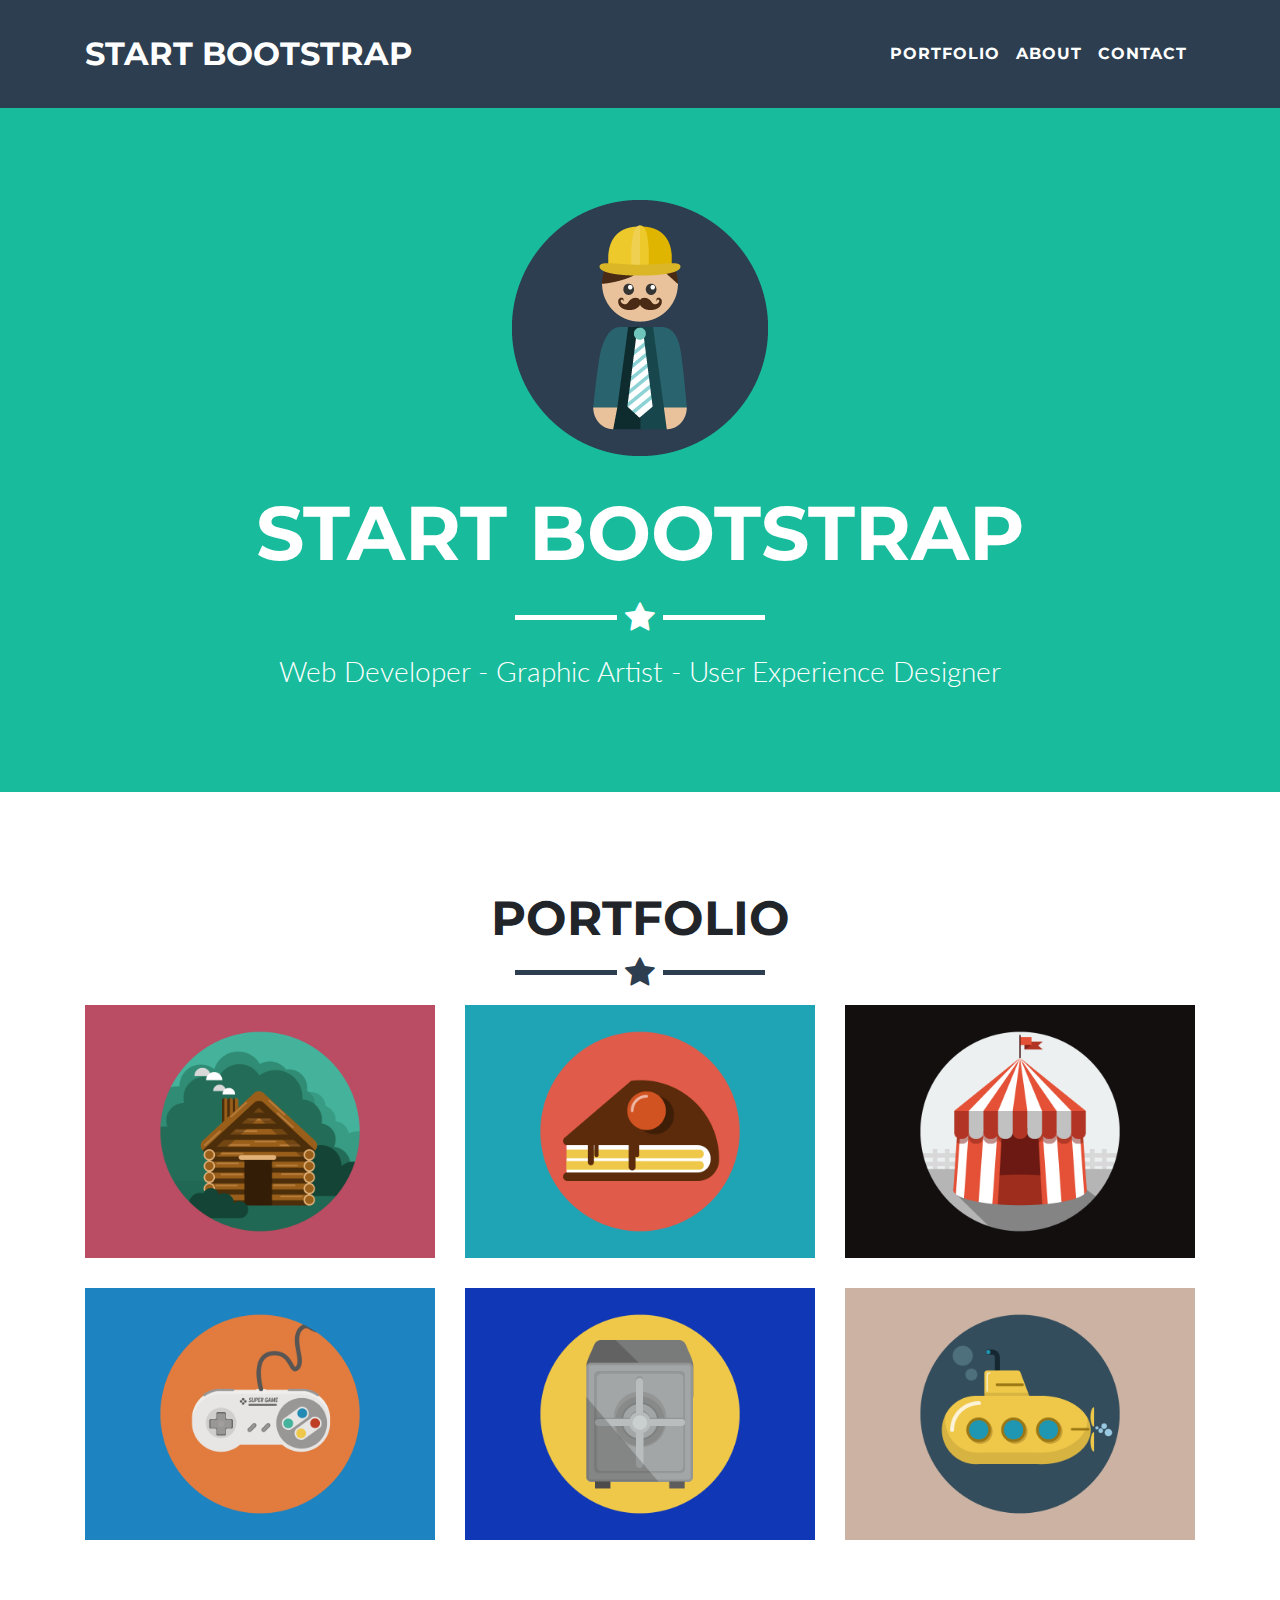
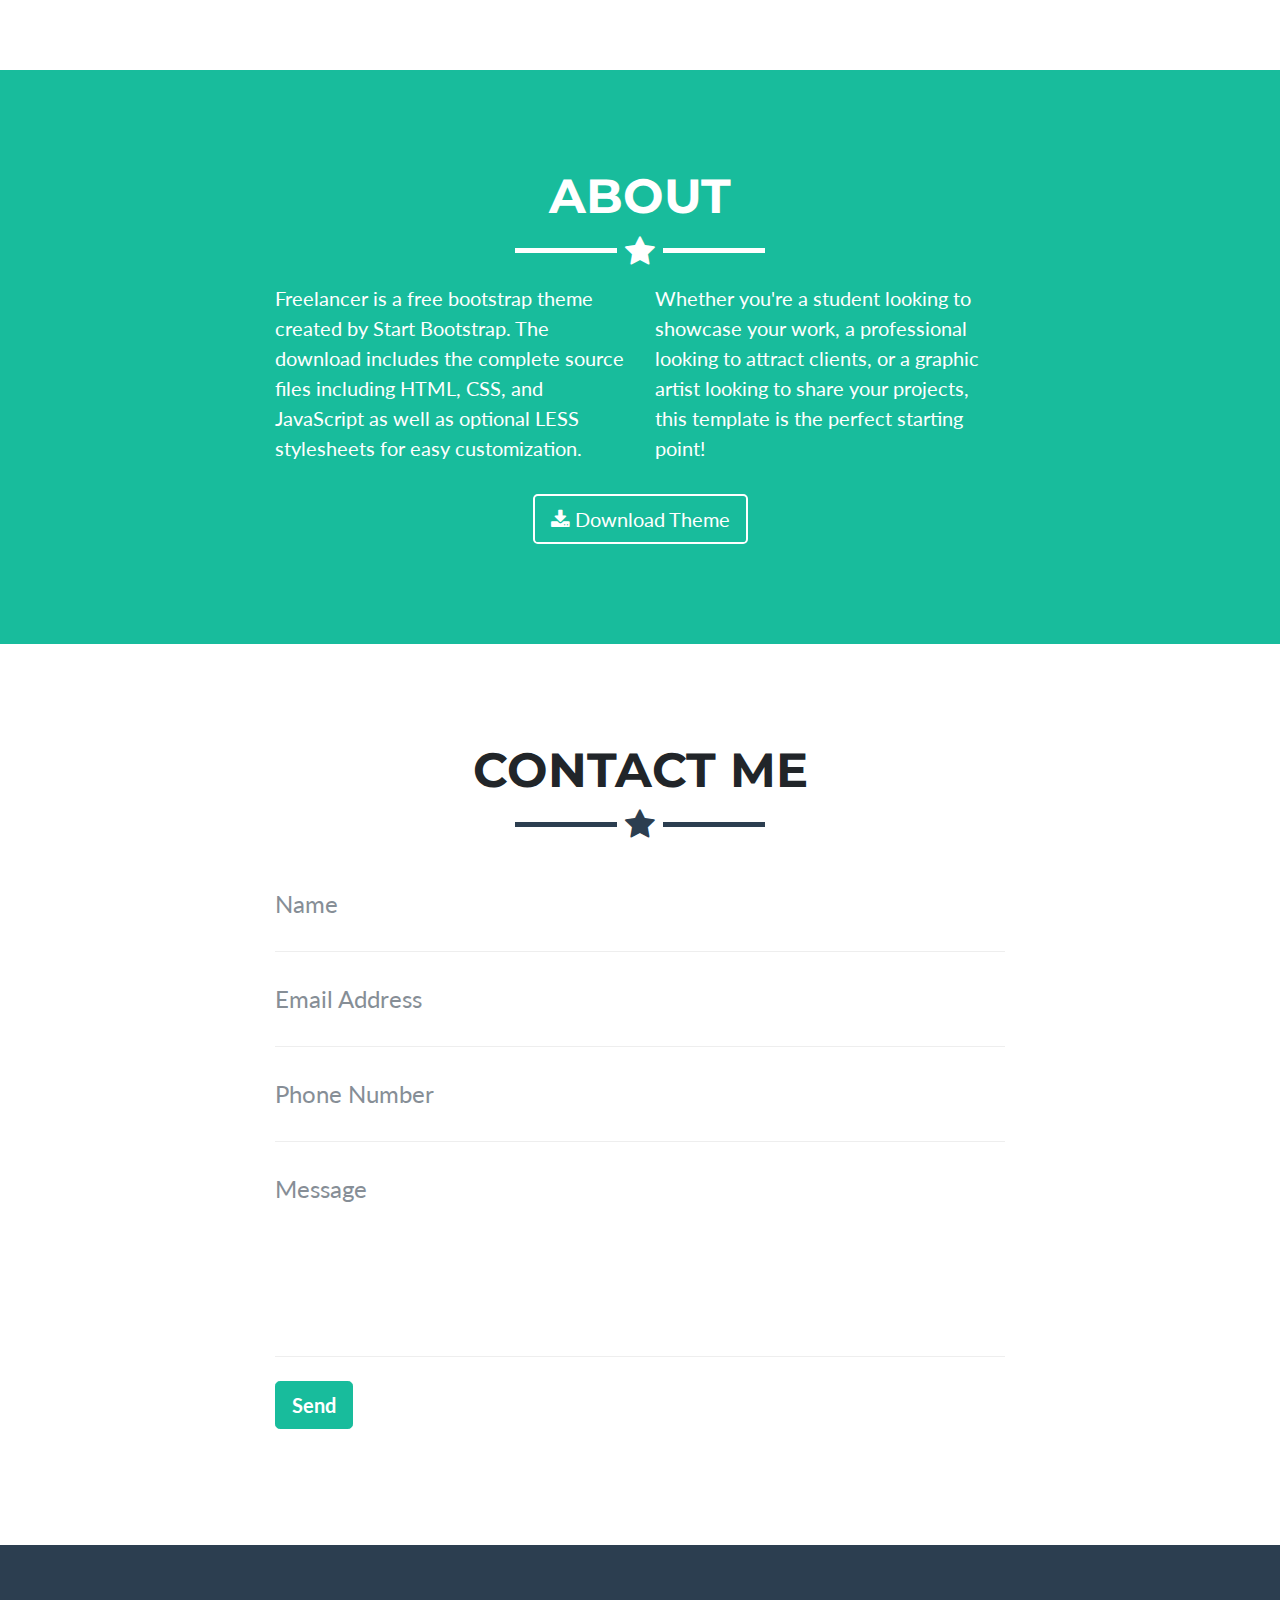
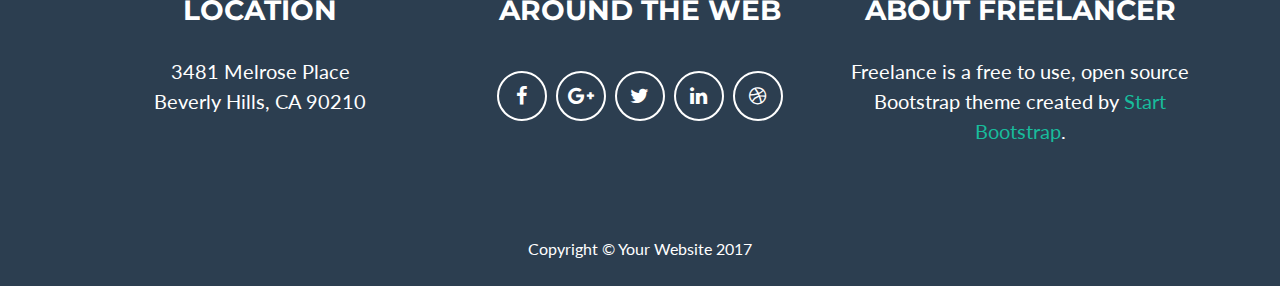
==== index.html @ 59dbf9c3 "comment" ====
<!DOCTYPE html>
<html lang="en">

  <head>

    <meta charset="utf-8">
    <meta name="viewport" content="width=device-width, initial-scale=1, shrink-to-fit=no">
    <meta name="description" content="">
    <meta name="author" content="">

    <title>Freelancer - Start Bootstrap Theme</title>

    <!-- Bootstrap core CSS -->
    <link href="vendor/bootstrap/css/bootstrap.min.css" rel="stylesheet">

    <!-- Custom fonts for this template -->
    <link href="vendor/font-awesome/css/font-awesome.min.css" rel="stylesheet" type="text/css">
    <link href="https://fonts.googleapis.com/css?family=Montserrat:400,700" rel="stylesheet" type="text/css">
    <link href="https://fonts.googleapis.com/css?family=Lato:400,700,400italic,700italic" rel="stylesheet" type="text/css">

    <!-- Custom styles for this template -->
    <link href="css/freelancer.min.css" rel="stylesheet">

  </head>

  <body id="page-top">

    <!-- Navigation -->
    <nav class="navbar navbar-expand-lg navbar-light fixed-top" id="mainNav">
      <div class="container">
        <a class="navbar-brand js-scroll-trigger" href="#page-top">Start Bootstrap</a>
        <button class="navbar-toggler navbar-toggler-right" type="button" data-toggle="collapse" data-target="#navbarResponsive" aria-controls="navbarResponsive" aria-expanded="false" aria-label="Toggle navigation">
          Menu
          <i class="fa fa-bars"></i>
        </button>
        <div class="collapse navbar-collapse" id="navbarResponsive">
          <ul class="navbar-nav ml-auto">
            <li class="nav-item">
              <a class="nav-link js-scroll-trigger" href="#portfolio">Portfolio</a>
            </li>
            <li class="nav-item">
              <a class="nav-link js-scroll-trigger" href="#about">About</a>
            </li>
            <li class="nav-item">
              <a class="nav-link js-scroll-trigger" href="#contact">Contact</a>
            </li>
          </ul>
        </div>
      </div>
    </nav>

    <!-- Header -->
    <header class="masthead">
      <div class="container">
        <img class="img-fluid" src="img/profile.png" alt="">
        <div class="intro-text">
          <span class="name">Start Bootstrap</span>
          <hr class="star-light">
          <span class="skills">Web Developer - Graphic Artist - User Experience Designer</span>
        </div>
      </div>
    </header>

    <!-- Portfolio Grid Section -->
    <section id="portfolio">
      <div class="container">
        <h2 class="text-center">Portfolio</h2>
        <hr class="star-primary">
        <div class="row">
          <div class="col-sm-4 portfolio-item">
            <a class="portfolio-link" href="#portfolioModal1" data-toggle="modal">
              <div class="caption">
                <div class="caption-content">
                  <i class="fa fa-search-plus fa-3x"></i>
                </div>
              </div>
              <img class="img-fluid" src="img/portfolio/cabin.png" alt="">
            </a>
          </div>
          <div class="col-sm-4 portfolio-item">
            <a class="portfolio-link" href="#portfolioModal2" data-toggle="modal">
              <div class="caption">
                <div class="caption-content">
                  <i class="fa fa-search-plus fa-3x"></i>
                </div>
              </div>
              <img class="img-fluid" src="img/portfolio/cake.png" alt="">
            </a>
          </div>
          <div class="col-sm-4 portfolio-item">
            <a class="portfolio-link" href="#portfolioModal3" data-toggle="modal">
              <div class="caption">
                <div class="caption-content">
                  <i class="fa fa-search-plus fa-3x"></i>
                </div>
              </div>
              <img class="img-fluid" src="img/portfolio/circus.png" alt="">
            </a>
          </div>
          <div class="col-sm-4 portfolio-item">
            <a class="portfolio-link" href="#portfolioModal4" data-toggle="modal">
              <div class="caption">
                <div class="caption-content">
                  <i class="fa fa-search-plus fa-3x"></i>
                </div>
              </div>
              <img class="img-fluid" src="img/portfolio/game.png" alt="">
            </a>
          </div>
          <div class="col-sm-4 portfolio-item">
            <a class="portfolio-link" href="#portfolioModal5" data-toggle="modal">
              <div class="caption">
                <div class="caption-content">
                  <i class="fa fa-search-plus fa-3x"></i>
                </div>
              </div>
              <img class="img-fluid" src="img/portfolio/safe.png" alt="">
            </a>
          </div>
          <div class="col-sm-4 portfolio-item">
            <a class="portfolio-link" href="#portfolioModal6" data-toggle="modal">
              <div class="caption">
                <div class="caption-content">
                  <i class="fa fa-search-plus fa-3x"></i>
                </div>
              </div>
              <img class="img-fluid" src="img/portfolio/submarine.png" alt="">
            </a>
          </div>
        </div>
      </div>
    </section>

    <!-- About Section -->
    <section class="success" id="about">
      <div class="container">
        <h2 class="text-center">About</h2>
        <hr class="star-light">
        <div class="row">
          <div class="col-lg-4 ml-auto">
            <p>Freelancer is a free bootstrap theme created by Start Bootstrap. The download includes the complete source files including HTML, CSS, and JavaScript as well as optional LESS stylesheets for easy customization.</p>
          </div>
          <div class="col-lg-4 mr-auto">
            <p>Whether you're a student looking to showcase your work, a professional looking to attract clients, or a graphic artist looking to share your projects, this template is the perfect starting point!</p>
          </div>
          <div class="col-lg-8 mx-auto text-center">
            <a href="#" class="btn btn-lg btn-outline">
              <i class="fa fa-download"></i>
              Download Theme
            </a>
          </div>
        </div>
      </div>
    </section>

    <!-- Contact Section -->
    <section id="contact">
      <div class="container">
        <h2 class="text-center">Contact Me</h2>
        <hr class="star-primary">
        <div class="row">
          <div class="col-lg-8 mx-auto">
            <!-- To configure the contact form email address, go to mail/contact_me.php and update the email address in the PHP file on line 19. -->
            <!-- The form should work on most web servers, but if the form is not working you may need to configure your web server differently. -->
            <form name="sentMessage" id="contactForm" novalidate>
              <div class="control-group">
                <div class="form-group floating-label-form-group controls">
                  <label>Name</label>
                  <input class="form-control" id="name" type="text" placeholder="Name" required data-validation-required-message="Please enter your name.">
                  <p class="help-block text-danger"></p>
                </div>
              </div>
              <div class="control-group">
                <div class="form-group floating-label-form-group controls">
                  <label>Email Address</label>
                  <input class="form-control" id="email" type="email" placeholder="Email Address" required data-validation-required-message="Please enter your email address.">
                  <p class="help-block text-danger"></p>
                </div>
              </div>
              <div class="control-group">
                <div class="form-group floating-label-form-group controls">
                  <label>Phone Number</label>
                  <input class="form-control" id="phone" type="tel" placeholder="Phone Number" required data-validation-required-message="Please enter your phone number.">
                  <p class="help-block text-danger"></p>
                </div>
              </div>
              <div class="control-group">
                <div class="form-group floating-label-form-group controls">
                  <label>Message</label>
                  <textarea class="form-control" id="message" rows="5" placeholder="Message" required data-validation-required-message="Please enter a message."></textarea>
                  <p class="help-block text-danger"></p>
                </div>
              </div>
              <br>
              <div id="success"></div>
              <div class="form-group">
                <button type="submit" class="btn btn-success btn-lg" id="sendMessageButton">Send</button>
              </div>
            </form>
          </div>
        </div>
      </div>
    </section>

    <!-- Footer -->
    <footer class="text-center">
      <div class="footer-above">
        <div class="container">
          <div class="row">
            <div class="footer-col col-md-4">
              <h3>Location</h3>
              <p>3481 Melrose Place
                <br>Beverly Hills, CA 90210</p>
            </div>
            <div class="footer-col col-md-4">
              <h3>Around the Web</h3>
              <ul class="list-inline">
                <li class="list-inline-item">
                  <a class="btn-social btn-outline" href="#">
                    <i class="fa fa-fw fa-facebook"></i>
                  </a>
                </li>
                <li class="list-inline-item">
                  <a class="btn-social btn-outline" href="#">
                    <i class="fa fa-fw fa-google-plus"></i>
                  </a>
                </li>
                <li class="list-inline-item">
                  <a class="btn-social btn-outline" href="#">
                    <i class="fa fa-fw fa-twitter"></i>
                  </a>
                </li>
                <li class="list-inline-item">
                  <a class="btn-social btn-outline" href="#">
                    <i class="fa fa-fw fa-linkedin"></i>
                  </a>
                </li>
                <li class="list-inline-item">
                  <a class="btn-social btn-outline" href="#">
                    <i class="fa fa-fw fa-dribbble"></i>
                  </a>
                </li>
              </ul>
            </div>
            <div class="footer-col col-md-4">
              <h3>About Freelancer</h3>
              <p>Freelance is a free to use, open source Bootstrap theme created by
                <a href="http://startbootstrap.com">Start Bootstrap</a>.</p>
            </div>
          </div>
        </div>
      </div>
      <div class="footer-below">
        <div class="container">
          <div class="row">
            <div class="col-lg-12">
              Copyright &copy; Your Website 2017
            </div>
          </div>
        </div>
      </div>
    </footer>

    <!-- Scroll to Top Button (Only visible on small and extra-small screen sizes) -->
    <div class="scroll-top d-lg-none">
      <a class="btn btn-primary js-scroll-trigger" href="#page-top">
        <i class="fa fa-chevron-up"></i>
      </a>
    </div>

    <!-- Portfolio Modals -->
    <div class="portfolio-modal modal fade" id="portfolioModal1" tabindex="-1" role="dialog" aria-hidden="true">
      <div class="modal-dialog" role="document">
        <div class="modal-content">
          <div class="close-modal" data-dismiss="modal">
            <div class="lr">
              <div class="rl"></div>
            </div>
          </div>
          <div class="container">
            <div class="row">
              <div class="col-lg-8 mx-auto">
                <div class="modal-body">
                  <h2>Project Title</h2>
                  <hr class="star-primary">
                  <img class="img-fluid img-centered" src="img/portfolio/cabin.png" alt="">
                  <p>Use this area of the page to describe your project. The icon above is part of a free icon set by
                    <a href="https://sellfy.com/p/8Q9P/jV3VZ/">Flat Icons</a>. On their website, you can download their free set with 16 icons, or you can purchase the entire set with 146 icons for only $12!</p>
                  <ul class="list-inline item-details">
                    <li>Client:
                      <strong>
                        <a href="http://startbootstrap.com">Start Bootstrap</a>
                      </strong>
                    </li>
                    <li>Date:
                      <strong>
                        <a href="http://startbootstrap.com">April 2014</a>
                      </strong>
                    </li>
                    <li>Service:
                      <strong>
                        <a href="http://startbootstrap.com">Web Development</a>
                      </strong>
                    </li>
                  </ul>
                  <button class="btn btn-success" type="button" data-dismiss="modal">
                    <i class="fa fa-times"></i>
                    Close</button>
                </div>
              </div>
            </div>
          </div>
        </div>
      </div>
    </div>
    <div class="portfolio-modal modal fade" id="portfolioModal2" tabindex="-1" role="dialog" aria-hidden="true">
      <div class="modal-dialog" role="document">
        <div class="modal-content">
          <div class="close-modal" data-dismiss="modal">
            <div class="lr">
              <div class="rl"></div>
            </div>
          </div>
          <div class="container">
            <div class="row">
              <div class="col-lg-8 mx-auto">
                <div class="modal-body">
                  <h2>Project Title</h2>
                  <hr class="star-primary">
                  <img class="img-fluid img-centered" src="img/portfolio/cake.png" alt="">
                  <p>Use this area of the page to describe your project. The icon above is part of a free icon set by
                    <a href="https://sellfy.com/p/8Q9P/jV3VZ/">Flat Icons</a>. On their website, you can download their free set with 16 icons, or you can purchase the entire set with 146 icons for only $12!</p>
                  <ul class="list-inline item-details">
                    <li>Client:
                      <strong>
                        <a href="http://startbootstrap.com">Start Bootstrap</a>
                      </strong>
                    </li>
                    <li>Date:
                      <strong>
                        <a href="http://startbootstrap.com">April 2014</a>
                      </strong>
                    </li>
                    <li>Service:
                      <strong>
                        <a href="http://startbootstrap.com">Web Development</a>
                      </strong>
                    </li>
                  </ul>
                  <button class="btn btn-success" type="button" data-dismiss="modal">
                    <i class="fa fa-times"></i>
                    Close</button>
                </div>
              </div>
            </div>
          </div>
        </div>
      </div>
    </div>
    <div class="portfolio-modal modal fade" id="portfolioModal3" tabindex="-1" role="dialog" aria-hidden="true">
      <div class="modal-dialog" role="document">
        <div class="modal-content">
          <div class="close-modal" data-dismiss="modal">
            <div class="lr">
              <div class="rl"></div>
            </div>
          </div>
          <div class="container">
            <div class="row">
              <div class="col-lg-8 mx-auto">
                <div class="modal-body">
                  <h2>Project Title</h2>
                  <hr class="star-primary">
                  <img class="img-fluid img-centered" src="img/portfolio/circus.png" alt="">
                  <p>Use this area of the page to describe your project. The icon above is part of a free icon set by
                    <a href="https://sellfy.com/p/8Q9P/jV3VZ/">Flat Icons</a>. On their website, you can download their free set with 16 icons, or you can purchase the entire set with 146 icons for only $12!</p>
                  <ul class="list-inline item-details">
                    <li>Client:
                      <strong>
                        <a href="http://startbootstrap.com">Start Bootstrap</a>
                      </strong>
                    </li>
                    <li>Date:
                      <strong>
                        <a href="http://startbootstrap.com">April 2014</a>
                      </strong>
                    </li>
                    <li>Service:
                      <strong>
                        <a href="http://startbootstrap.com">Web Development</a>
                      </strong>
                    </li>
                  </ul>
                  <button class="btn btn-success" type="button" data-dismiss="modal">
                    <i class="fa fa-times"></i>
                    Close</button>
                </div>
              </div>
            </div>
          </div>
        </div>
      </div>
    </div>
    <div class="portfolio-modal modal fade" id="portfolioModal4" tabindex="-1" role="dialog" aria-hidden="true">
      <div class="modal-dialog" role="document">
        <div class="modal-content">
          <div class="close-modal" data-dismiss="modal">
            <div class="lr">
              <div class="rl"></div>
            </div>
          </div>
          <div class="container">
            <div class="row">
              <div class="col-lg-8 mx-auto">
                <div class="modal-body">
                  <h2>Project Title</h2>
                  <hr class="star-primary">
                  <img class="img-fluid img-centered" src="img/portfolio/game.png" alt="">
                  <p>Use this area of the page to describe your project. The icon above is part of a free icon set by
                    <a href="https://sellfy.com/p/8Q9P/jV3VZ/">Flat Icons</a>. On their website, you can download their free set with 16 icons, or you can purchase the entire set with 146 icons for only $12!</p>
                  <ul class="list-inline item-details">
                    <li>Client:
                      <strong>
                        <a href="http://startbootstrap.com">Start Bootstrap</a>
                      </strong>
                    </li>
                    <li>Date:
                      <strong>
                        <a href="http://startbootstrap.com">April 2014</a>
                      </strong>
                    </li>
                    <li>Service:
                      <strong>
                        <a href="http://startbootstrap.com">Web Development</a>
                      </strong>
                    </li>
                  </ul>
                  <button class="btn btn-success" type="button" data-dismiss="modal">
                    <i class="fa fa-times"></i>
                    Close</button>
                </div>
              </div>
            </div>
          </div>
        </div>
      </div>
    </div>
    <div class="portfolio-modal modal fade" id="portfolioModal5" tabindex="-1" role="dialog" aria-hidden="true">
      <div class="modal-dialog" role="document">
        <div class="modal-content">
          <div class="close-modal" data-dismiss="modal">
            <div class="lr">
              <div class="rl"></div>
            </div>
          </div>
          <div class="container">
            <div class="row">
              <div class="col-lg-8 mx-auto">
                <div class="modal-body">
                  <h2>Project Title</h2>
                  <hr class="star-primary">
                  <img class="img-fluid img-centered" src="img/portfolio/safe.png" alt="">
                  <p>Use this area of the page to describe your project. The icon above is part of a free icon set by
                    <a href="https://sellfy.com/p/8Q9P/jV3VZ/">Flat Icons</a>. On their website, you can download their free set with 16 icons, or you can purchase the entire set with 146 icons for only $12!</p>
                  <ul class="list-inline item-details">
                    <li>Client:
                      <strong>
                        <a href="http://startbootstrap.com">Start Bootstrap</a>
                      </strong>
                    </li>
                    <li>Date:
                      <strong>
                        <a href="http://startbootstrap.com">April 2014</a>
                      </strong>
                    </li>
                    <li>Service:
                      <strong>
                        <a href="http://startbootstrap.com">Web Development</a>
                      </strong>
                    </li>
                  </ul>
                  <button class="btn btn-success" type="button" data-dismiss="modal">
                    <i class="fa fa-times"></i>
                    Close</button>
                </div>
              </div>
            </div>
          </div>
        </div>
      </div>
    </div>
    <div class="portfolio-modal modal fade" id="portfolioModal6" tabindex="-1" role="dialog" aria-hidden="true">
      <div class="modal-dialog" role="document">
        <div class="modal-content">
          <div class="close-modal" data-dismiss="modal">
            <div class="lr">
              <div class="rl"></div>
            </div>
          </div>
          <div class="container">
            <div class="row">
              <div class="col-lg-8 mx-auto">
                <div class="modal-body">
                  <h2>Project Title</h2>
                  <hr class="star-primary">
                  <img class="img-fluid img-centered" src="img/portfolio/submarine.png" alt="">
                  <p>Use this area of the page to describe your project. The icon above is part of a free icon set by
                    <a href="https://sellfy.com/p/8Q9P/jV3VZ/">Flat Icons</a>. On their website, you can download their free set with 16 icons, or you can purchase the entire set with 146 icons for only $12!</p>
                  <ul class="list-inline item-details">
                    <li>Client:
                      <strong>
                        <a href="http://startbootstrap.com">Start Bootstrap</a>
                      </strong>
                    </li>
                    <li>Date:
                      <strong>
                        <a href="http://startbootstrap.com">April 2014</a>
                      </strong>
                    </li>
                    <li>Service:
                      <strong>
                        <a href="http://startbootstrap.com">Web Development</a>
                      </strong>
                    </li>
                  </ul>
                  <button class="btn btn-success" type="button" data-dismiss="modal">
                    <i class="fa fa-times"></i>
                    Close</button>
                </div>
              </div>
            </div>
          </div>
        </div>
      </div>
    </div>

    <!-- Bootstrap core JavaScript -->
    <script src="vendor/jquery/jquery.min.js"></script>
    <script src="vendor/popper/popper.min.js"></script>
    <script src="vendor/bootstrap/js/bootstrap.min.js"></script>

    <!-- Plugin JavaScript -->
    <script src="vendor/jquery-easing/jquery.easing.min.js"></script>

    <!-- Contact Form JavaScript -->
    <script src="js/jqBootstrapValidation.js"></script>
    <script src="js/contact_me.js"></script>

    <!-- Custom scripts for this template -->
    <script src="js/freelancer.min.js"></script>

  </body>

</html>
---- css/freelancer.min.css ----
/*!
 * Start Bootstrap - Freelancer v4.0.0-beta (http://startbootstrap.com/template-overviews/freelancer)
 * Copyright 2013-2017 Start Bootstrap
 * Licensed under MIT (https://github.com/BlackrockDigital/startbootstrap-freelancer/blob/master/LICENSE)
 */body{font-family:Lato,'Helvetica Neue',Helvetica,Arial,sans-serif;overflow-x:hidden}p{font-size:20px}p.small{font-size:16px}a,a.active,a:active,a:focus,a:hover{color:#18bc9c;outline:0}h1,h2,h3,h4,h5,h6{font-family:Montserrat,'Helvetica Neue',Helvetica,Arial,sans-serif;font-weight:700;text-transform:uppercase}hr.star-light,hr.star-primary{max-width:250px;margin:25px auto 30px;padding:0;text-align:center;border:none;border-top:solid 5px}hr.star-light:after,hr.star-primary:after{font-family:FontAwesome;font-size:2em;position:relative;top:-.8em;display:inline-block;padding:0 .25em;content:'\f005'}hr.star-light{border-color:#fff}hr.star-light:after{color:#fff;background-color:#18bc9c}hr.star-primary{border-color:#2c3e50}hr.star-primary:after{color:#2c3e50;background-color:#fff}.img-centered{margin:0 auto}section{padding:100px 0}section h2{font-size:3em;margin:0}section.success{color:#fff;background:#18bc9c}@media (max-width:767px){section{padding:75px 0}section.first{padding-top:75px}}.scroll-top{position:fixed;z-index:1049;right:2%;bottom:2%;width:50px;height:50px}.scroll-top .btn{font-size:16px;line-height:28px;width:50px;height:50px;text-align:center;border-radius:100%}.scroll-top .btn:focus{outline:0}#mainNav{font-family:Montserrat,'Helvetica Neue',Helvetica,Arial,sans-serif;font-weight:700;text-transform:uppercase;border:none;background:#2c3e50}#mainNav a:focus{outline:0}#mainNav .navbar-brand{font-size:1.1rem;color:#fff}#mainNav .navbar-brand.active,#mainNav .navbar-brand:active,#mainNav .navbar-brand:focus,#mainNav .navbar-brand:hover{color:#fff}#mainNav .navbar-nav{letter-spacing:1px}#mainNav .navbar-nav li.nav-item a.nav-link{color:#fff}#mainNav .navbar-nav li.nav-item a.nav-link:hover{color:#18bc9c;outline:0}#mainNav .navbar-nav li.nav-item a.nav-link:active,#mainNav .navbar-nav li.nav-item a.nav-link:focus{color:#fff}#mainNav .navbar-toggler{font-size:14px;padding:11px;text-transform:uppercase;color:#fff;border-color:#fff}#mainNav .navbar-toggler:focus,#mainNav .navbar-toggler:hover{color:#fff;border-color:#18bc9c;background-color:#18bc9c}@media (min-width:992px){#mainNav{padding-top:25px;padding-bottom:25px;-webkit-transition:padding-top .3s,padding-bottom .3s;-moz-transition:padding-top .3s,padding-bottom .3s;transition:padding-top .3s,padding-bottom .3s}#mainNav .navbar-brand{font-size:2em;-webkit-transition:all .3s;-moz-transition:all .3s;transition:all .3s}#mainNav .navbar-nav>li.nav-item>a.nav-link.active{color:#fff;border-radius:3px;background:#18bc9c}#mainNav .navbar-nav>li.nav-item>a.nav-link.active:active,#mainNav .navbar-nav>li.nav-item>a.nav-link.active:focus,#mainNav .navbar-nav>li.nav-item>a.nav-link.active:hover{color:#fff;background:#18bc9c}#mainNav.navbar-shrink{padding-top:10px;padding-bottom:10px}#mainNav.navbar-shrink .navbar-brand{font-size:1.5em}}header.masthead{padding-top:100px;padding-bottom:50px;text-align:center;color:#fff;background:#18bc9c}header.masthead img{display:block;margin:0 auto 20px}header.masthead .intro-text .name{font-family:Montserrat,'Helvetica Neue',Helvetica,Arial,sans-serif;font-size:2em;font-weight:700;display:block;text-transform:uppercase}header.masthead .intro-text .skills{font-size:1.25em;font-weight:300}@media (min-width:768px){header.masthead{padding-top:200px;padding-bottom:100px}header.masthead .intro-text .name{font-size:4.75em}header.masthead .intro-text .skills{font-size:1.75em}}#portfolio .portfolio-item{right:0;margin:0 0 15px}#portfolio .portfolio-item .portfolio-link{position:relative;display:block;max-width:400px;margin:0 auto;cursor:pointer}#portfolio .portfolio-item .portfolio-link .caption{position:absolute;width:100%;height:100%;-webkit-transition:all ease .5s;-moz-transition:all ease .5s;transition:all ease .5s;opacity:0;background:rgba(24,188,156,.9)}#portfolio .portfolio-item .portfolio-link .caption:hover{opacity:1}#portfolio .portfolio-item .portfolio-link .caption .caption-content{font-size:20px;position:absolute;top:50%;width:100%;height:20px;margin-top:-12px;text-align:center;color:#fff}#portfolio .portfolio-item .portfolio-link .caption .caption-content i{margin-top:-12px}#portfolio .portfolio-item .portfolio-link .caption .caption-content h3,#portfolio .portfolio-item .portfolio-link .caption .caption-content h4{margin:0}#portfolio *{z-index:2}@media (min-width:767px){#portfolio .portfolio-item{margin:0 0 30px}}.portfolio-modal .modal-dialog{max-width:100%;min-height:100%;margin:0;padding:0;text-align:center;border:none;border-radius:0;background-clip:border-box;-webkit-box-shadow:none;box-shadow:none}.portfolio-modal .modal-dialog .modal-content{padding:100px 0;border:0;border-radius:0}.portfolio-modal .modal-dialog .modal-content h2{font-size:3em;margin:0}.portfolio-modal .modal-dialog .modal-content img{margin-bottom:30px}.portfolio-modal .modal-dialog .modal-content .item-details{margin:30px 0}.portfolio-modal .close-modal{position:absolute;top:25px;right:25px;width:75px;height:75px;cursor:pointer;background-color:transparent}.portfolio-modal .close-modal:hover{opacity:.3}.portfolio-modal .close-modal .lr{z-index:1051;width:1px;height:75px;margin-left:35px;-webkit-transform:rotate(45deg);-ms-transform:rotate(45deg);transform:rotate(45deg);background-color:#2c3e50}.portfolio-modal .close-modal .lr .rl{z-index:1052;width:1px;height:75px;-webkit-transform:rotate(90deg);-ms-transform:rotate(90deg);transform:rotate(90deg);background-color:#2c3e50}.portfolio-modal .modal-backdrop{display:none;opacity:0}.floating-label-form-group{position:relative;margin-bottom:0;padding-bottom:.5em;border-bottom:1px solid #eee}.floating-label-form-group input,.floating-label-form-group textarea{font-size:1.5em;position:relative;z-index:1;padding-right:0;padding-left:0;resize:none;border:none;border-radius:0;background:0 0;box-shadow:none!important}.floating-label-form-group label{font-size:.85em;line-height:1.764705882em;position:relative;z-index:0;top:2em;display:block;margin:0;-webkit-transition:top .3s ease,opacity .3s ease;-moz-transition:top .3s ease,opacity .3s ease;-ms-transition:top .3s ease,opacity .3s ease;transition:top .3s ease,opacity .3s ease;vertical-align:middle;vertical-align:baseline;opacity:0}.floating-label-form-group:not(:first-child){padding-left:14px;border-left:1px solid #eee}.floating-label-form-group-with-value label{top:0;opacity:1}.floating-label-form-group-with-focus label{color:#18bc9c}form .row:first-child .floating-label-form-group{border-top:1px solid #eee}footer{color:#fff}footer h3{margin-bottom:30px}footer .footer-above{padding-top:50px;background-color:#2c3e50}footer .footer-col{margin-bottom:50px}footer .footer-below{padding:25px 0;background-color:#2c3e50}.btn-outline{font-size:20px;margin-top:15px;transition:all .3s ease-in-out;color:#fff;border:solid 2px #fff;background:0 0}.btn-outline.active,.btn-outline:active,.btn-outline:focus,.btn-outline:hover{color:#18bc9c;border:solid 2px #fff;background:#fff}.btn-primary{font-weight:700;color:#fff;border-color:#2c3e50;background-color:#2c3e50}.btn-primary.focus,.btn-primary:focus{color:#fff;border-color:#000;background-color:#1a252f}.btn-primary:hover{color:#fff;border-color:#161f29;background-color:#1a252f}.btn-primary.active,.btn-primary:active,.open>.btn-primary.dropdown-toggle{color:#fff;border-color:#161f29;background-color:#1a252f}.btn-primary.active.focus,.btn-primary.active:focus,.btn-primary.active:hover,.btn-primary:active.focus,.btn-primary:active:focus,.btn-primary:active:hover,.open>.btn-primary.dropdown-toggle.focus,.open>.btn-primary.dropdown-toggle:focus,.open>.btn-primary.dropdown-toggle:hover{color:#fff;border-color:#000;background-color:#0d1318}.btn-primary.active,.btn-primary:active,.open>.btn-primary.dropdown-toggle{background-image:none}.btn-primary.disabled.focus,.btn-primary.disabled:focus,.btn-primary.disabled:hover,.btn-primary[disabled].focus,.btn-primary[disabled]:focus,.btn-primary[disabled]:hover,fieldset[disabled] .btn-primary.focus,fieldset[disabled] .btn-primary:focus,fieldset[disabled] .btn-primary:hover{border-color:#2c3e50;background-color:#2c3e50}.btn-primary .badge{color:#2c3e50;background-color:#fff}.btn-success{font-weight:700;color:#fff;border-color:#18bc9c;background-color:#18bc9c}.btn-success.focus,.btn-success:focus{color:#fff;border-color:#0a4b3e;background-color:#128f76}.btn-success:hover{color:#fff;border-color:#11866f;background-color:#128f76}.btn-success.active,.btn-success:active,.open>.btn-success.dropdown-toggle{color:#fff;border-color:#11866f;background-color:#128f76}.btn-success.active.focus,.btn-success.active:focus,.btn-success.active:hover,.btn-success:active.focus,.btn-success:active:focus,.btn-success:active:hover,.open>.btn-success.dropdown-toggle.focus,.open>.btn-success.dropdown-toggle:focus,.open>.btn-success.dropdown-toggle:hover{color:#fff;border-color:#0a4b3e;background-color:#0e6f5c}.btn-success.active,.btn-success:active,.open>.btn-success.dropdown-toggle{background-image:none}.btn-success.disabled.focus,.btn-success.disabled:focus,.btn-success.disabled:hover,.btn-success[disabled].focus,.btn-success[disabled]:focus,.btn-success[disabled]:hover,fieldset[disabled] .btn-success.focus,fieldset[disabled] .btn-success:focus,fieldset[disabled] .btn-success:hover{border-color:#18bc9c;background-color:#18bc9c}.btn-success .badge{color:#18bc9c;background-color:#fff}.btn-social{font-size:20px;line-height:45px;display:inline-block;width:50px;height:50px;text-align:center;border:2px solid #fff;border-radius:100%}.btn.active,.btn:active,.btn:focus{outline:0}
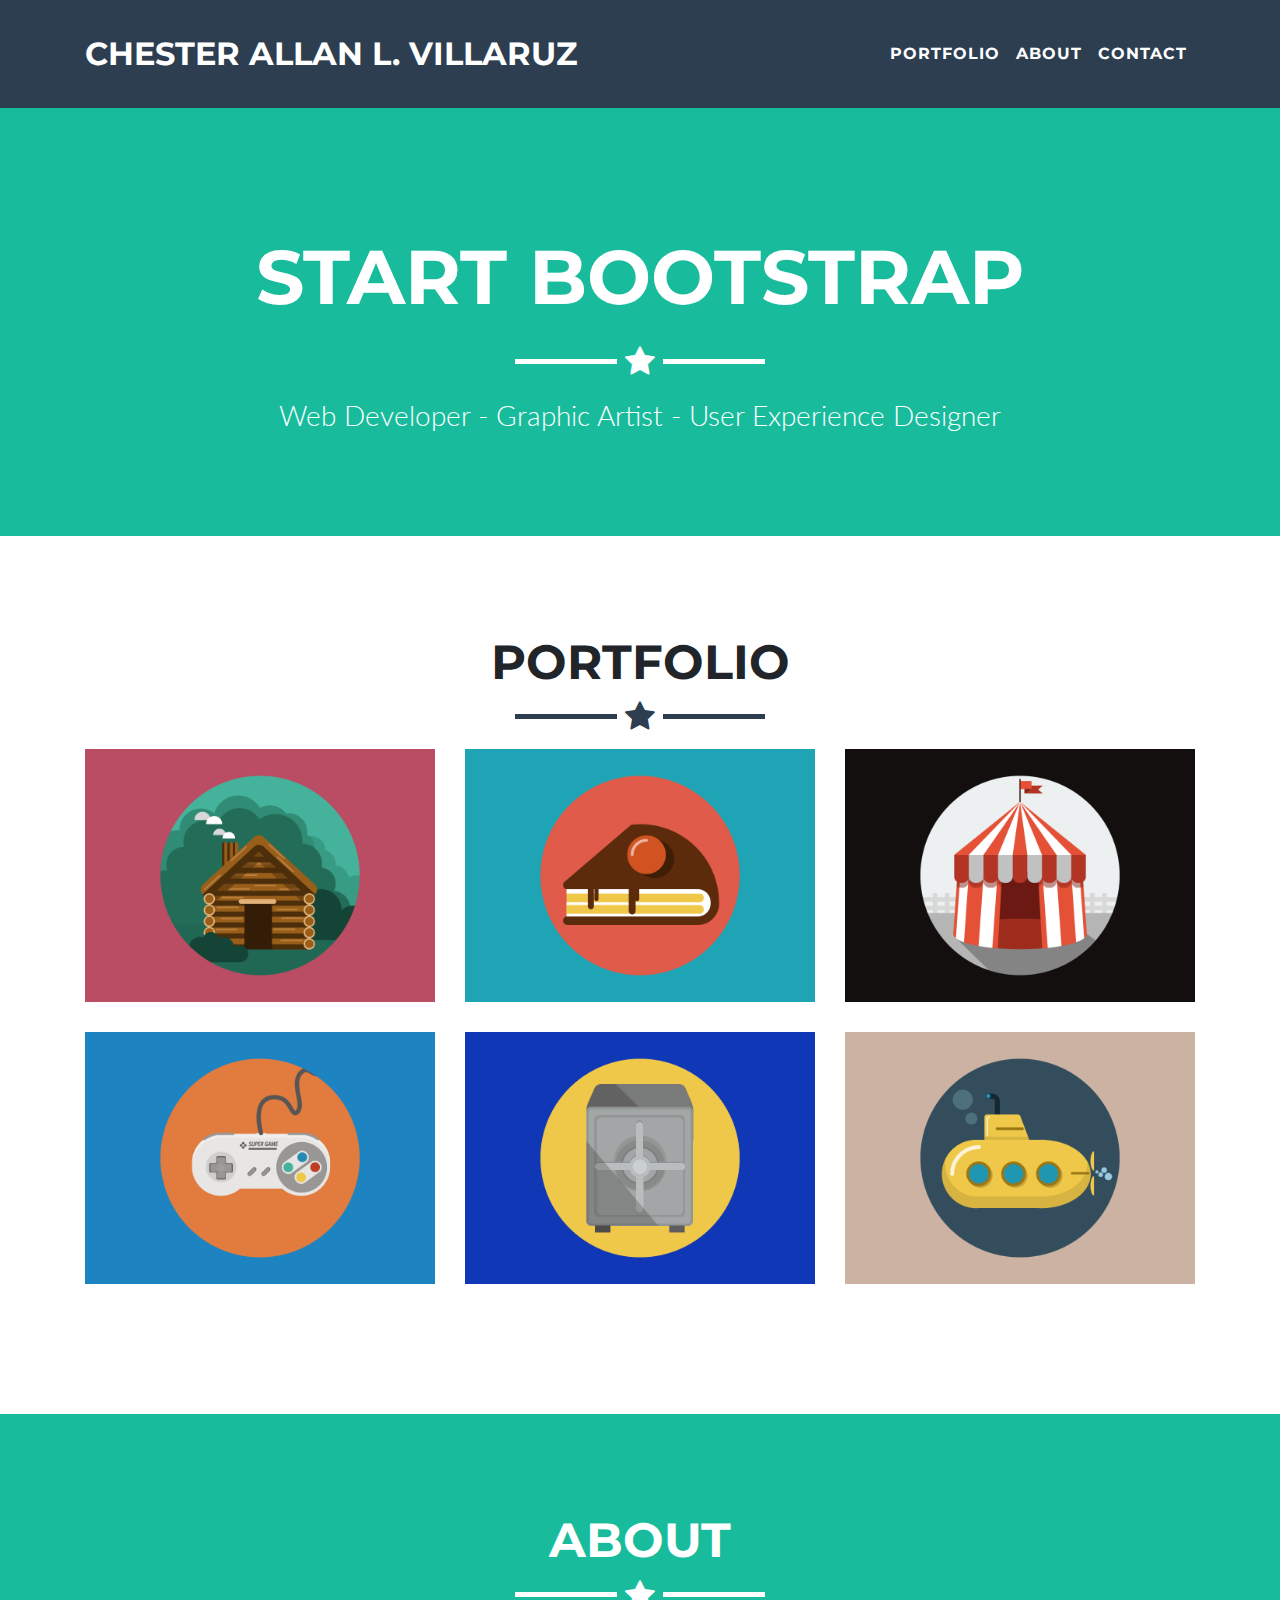
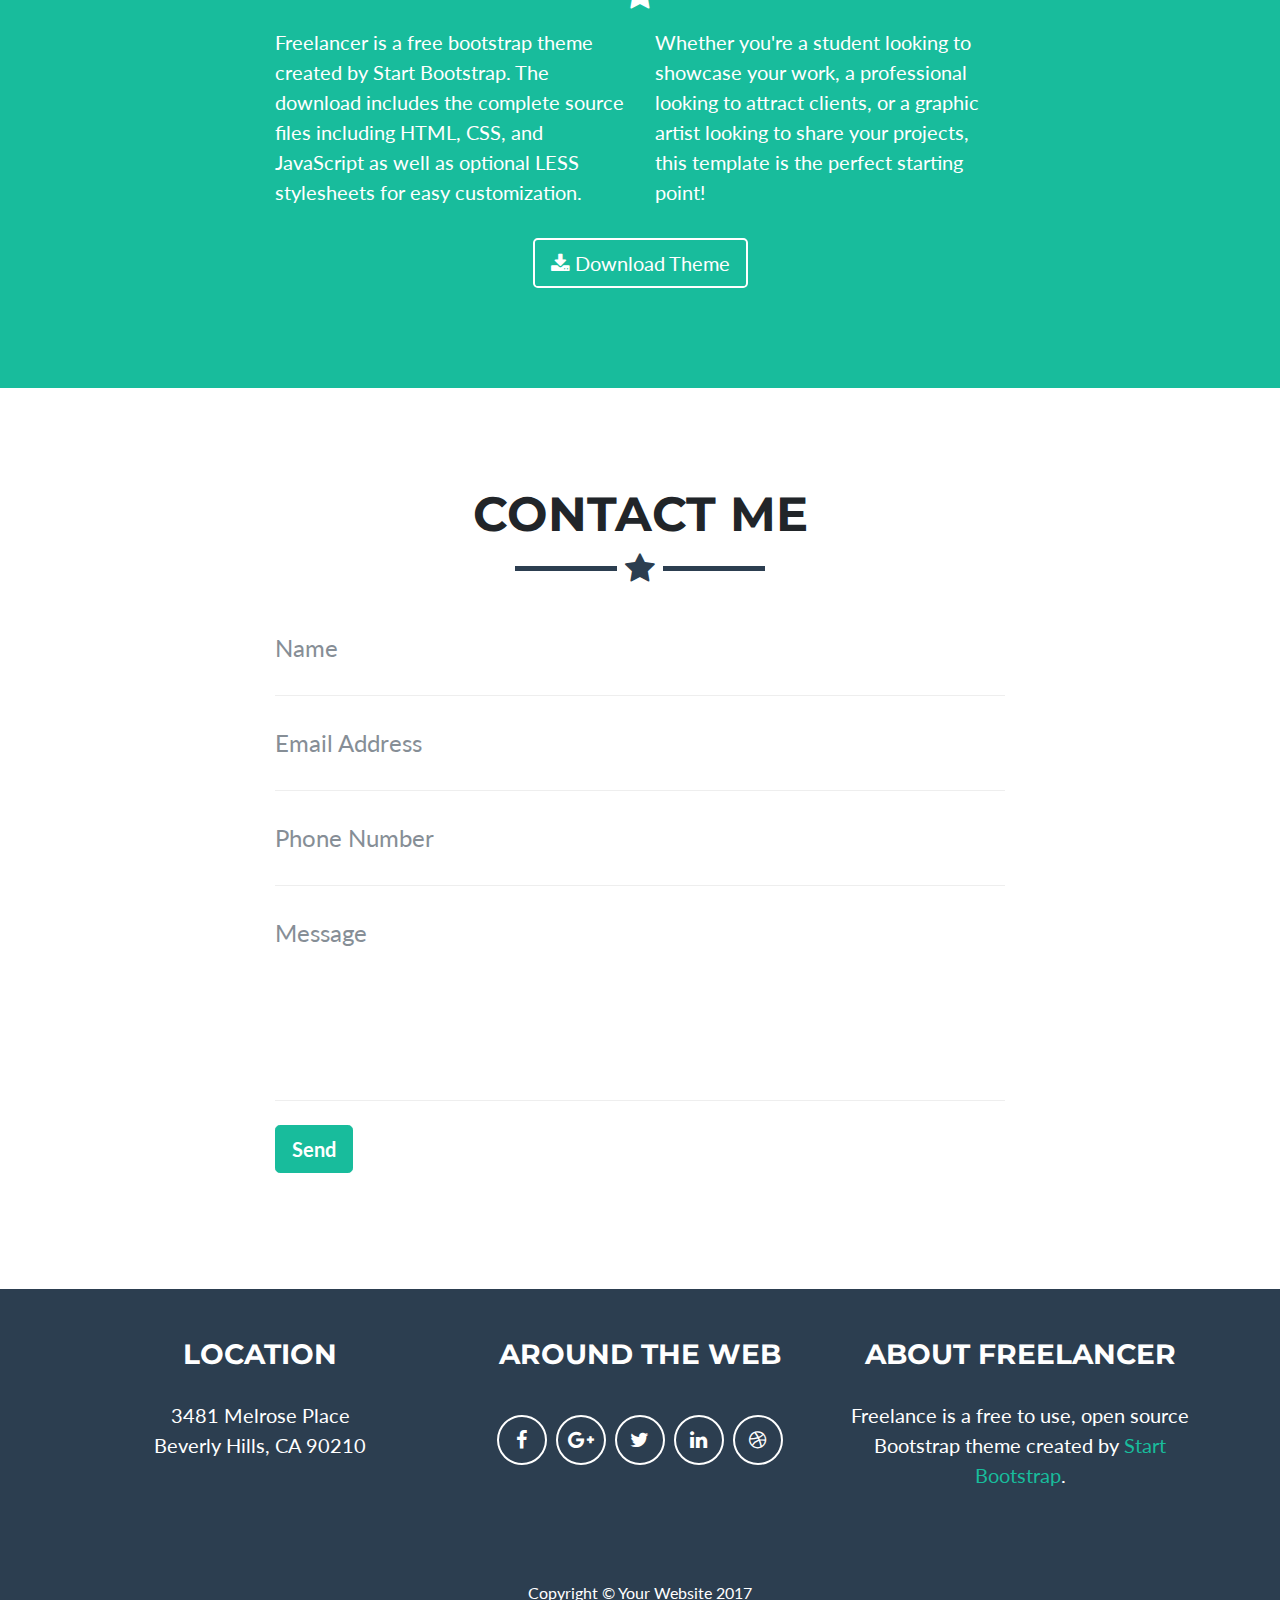
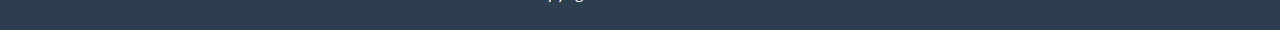
==== commit 9763d48a: "comment" ====
--- a/index.html
+++ b/index.html
@@ -28,7 +28,7 @@
     <!-- Navigation -->
     <nav class="navbar navbar-expand-lg navbar-light fixed-top" id="mainNav">
       <div class="container">
-        <a class="navbar-brand js-scroll-trigger" href="#page-top">Start Bootstrap</a>
+        <a class="navbar-brand js-scroll-trigger" href="#page-top">Chester Allan L. Villaruz</a>
         <button class="navbar-toggler navbar-toggler-right" type="button" data-toggle="collapse" data-target="#navbarResponsive" aria-controls="navbarResponsive" aria-expanded="false" aria-label="Toggle navigation">
           Menu
           <i class="fa fa-bars"></i>
@@ -52,7 +52,7 @@
     <!-- Header -->
     <header class="masthead">
       <div class="container">
-        <img class="img-fluid" src="img/profile.png" alt="">
+        <img class="img-fluid" src="img/jpg" alt="">
         <div class="intro-text">
           <span class="name">Start Bootstrap</span>
           <hr class="star-light">
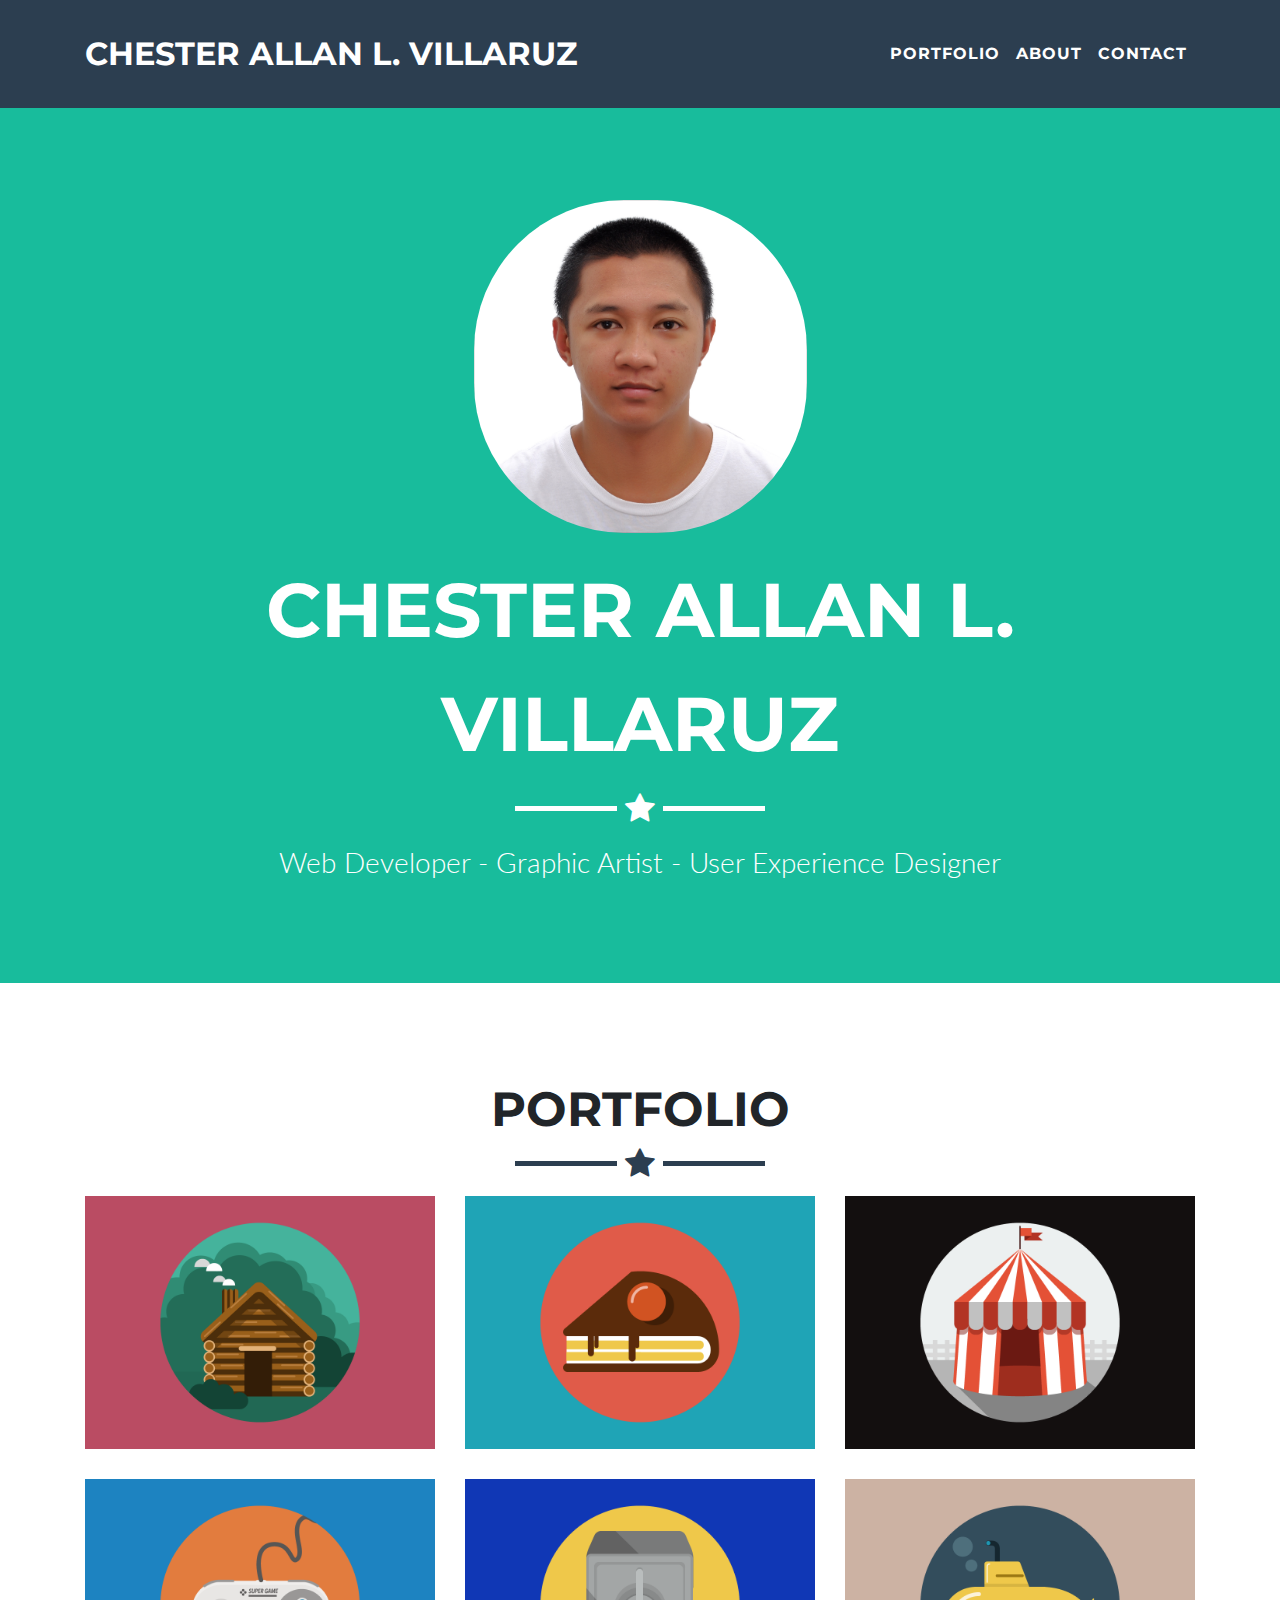
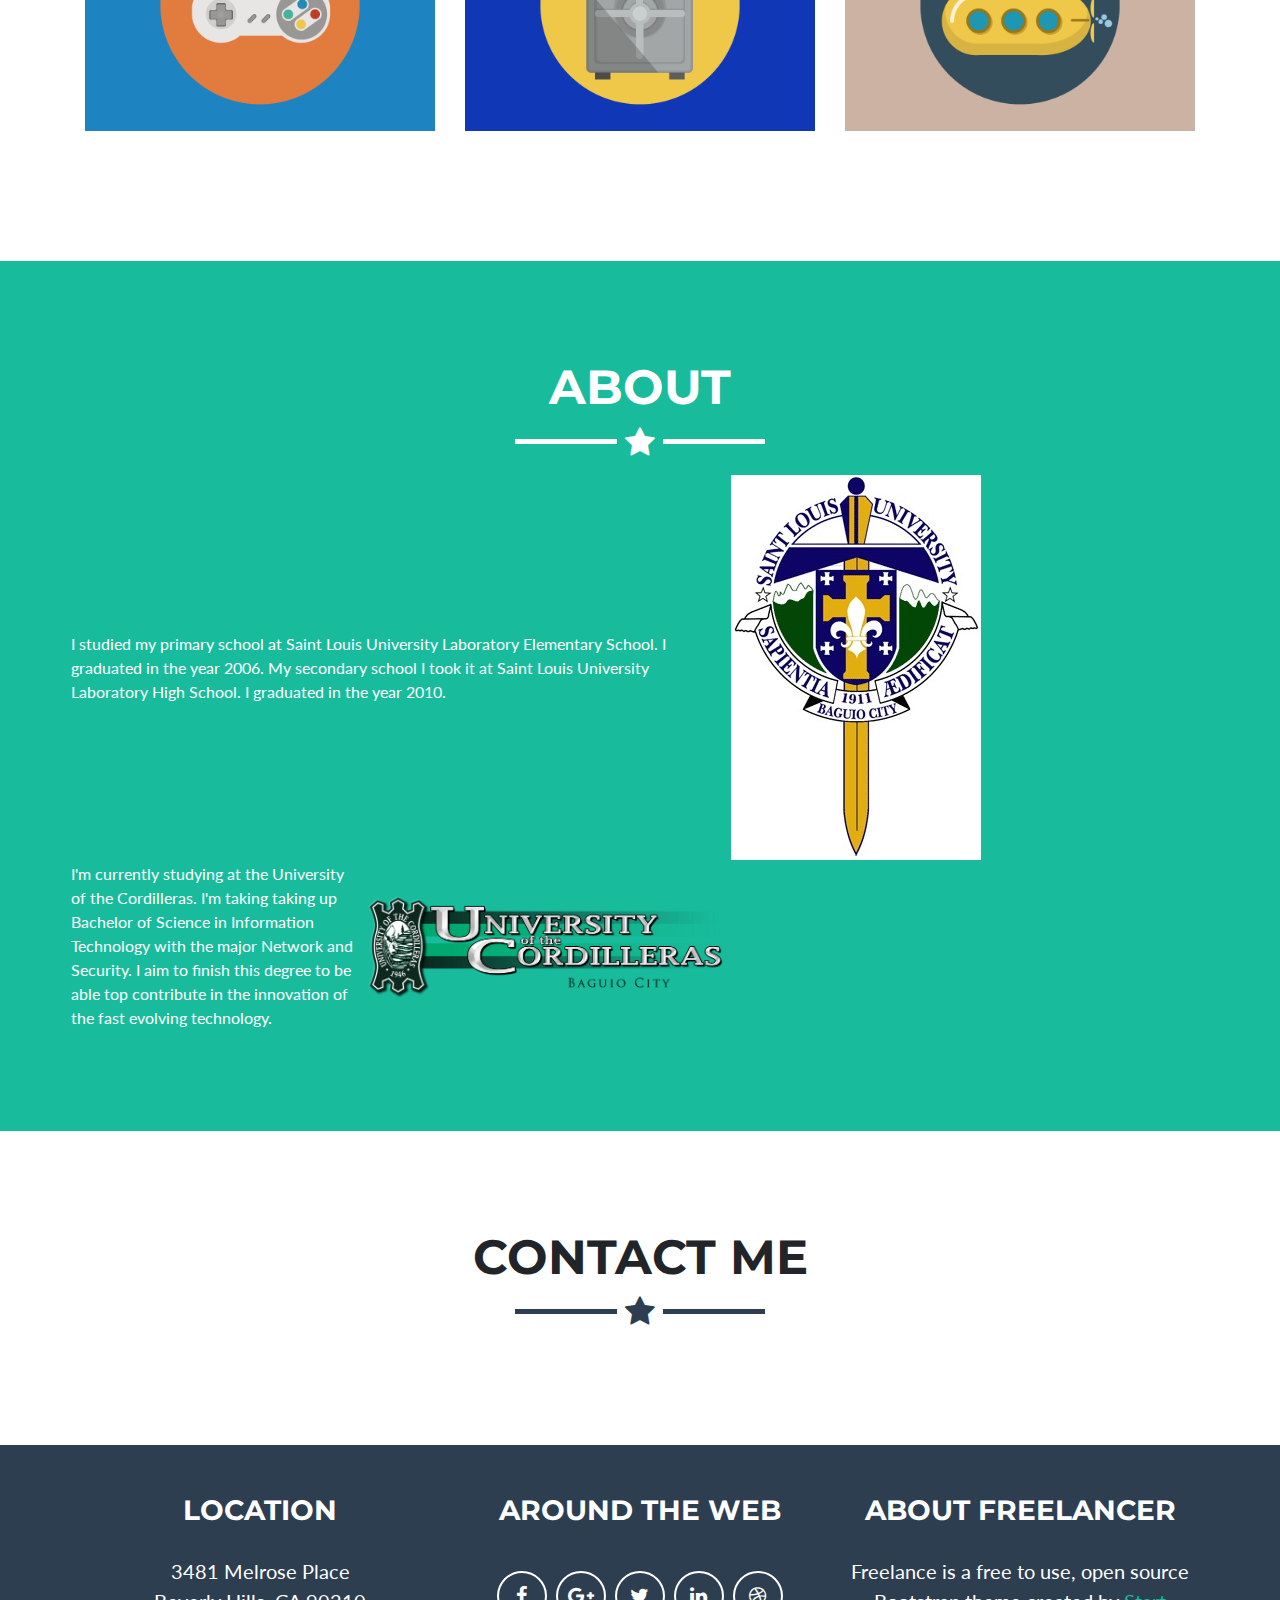
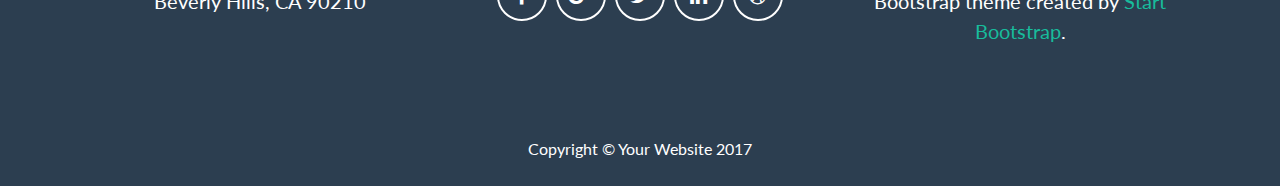
==== commit 98782958: "comment" ====
--- a/index.html
+++ b/index.html
@@ -20,7 +20,7 @@
 
     <!-- Custom styles for this template -->
     <link href="css/freelancer.min.css" rel="stylesheet">
-
+    <link href="css/freelancer.css" rel="stylesheet">
   </head>
 
   <body id="page-top">
@@ -52,9 +52,9 @@
     <!-- Header -->
     <header class="masthead">
       <div class="container">
-        <img class="img-fluid" src="img/jpg" alt="">
+        <img id="mypic" src="img/1.jpg" alt="">
         <div class="intro-text">
-          <span class="name">Start Bootstrap</span>
+          <span class="name">Chester Allan L. Villaruz</span>
           <hr class="star-light">
           <span class="skills">Web Developer - Graphic Artist - User Experience Designer</span>
         </div>
@@ -137,18 +137,23 @@
         <h2 class="text-center">About</h2>
         <hr class="star-light">
         <div class="row">
-          <div class="col-lg-4 ml-auto">
-            <p>Freelancer is a free bootstrap theme created by Start Bootstrap. The download includes the complete source files including HTML, CSS, and JavaScript as well as optional LESS stylesheets for easy customization.</p>
-          </div>
-          <div class="col-lg-4 mr-auto">
-            <p>Whether you're a student looking to showcase your work, a professional looking to attract clients, or a graphic artist looking to share your projects, this template is the perfect starting point!</p>
-          </div>
-          <div class="col-lg-8 mx-auto text-center">
-            <a href="#" class="btn btn-lg btn-outline">
-              <i class="fa fa-download"></i>
-              Download Theme
-            </a>
-          </div>
+          <div class="aboutTable">
+            <table width="80%" align="img-centered">
+              <tr>
+                <td colspan="10">I studied my primary school at Saint Louis University Laboratory Elementary School. I graduated in the year 2006. My secondary school I took it at Saint Louis University 
+                Laboratory High School. I graduated in the year 2010. </td>
+                <td colspan="10"><img id="slu" src="img/slu.jpg"></td>
+              </tr>
+
+              <tr>
+                <td>I'm currently studying at the University of the Cordilleras. I'm taking taking up Bachelor of Science in Information Technology with the major Network and Security. I aim to finish this degree to be able top contribute in the innovation of the fast evolving technology.
+               </td>
+               <td><img id="uc" src="img/uc.png"></td>
+              </tr>
+            </table>
+          </div>
+         
+         
         </div>
       </div>
     </section>
@@ -160,45 +165,26 @@
         <hr class="star-primary">
         <div class="row">
           <div class="col-lg-8 mx-auto">
-            <!-- To configure the contact form email address, go to mail/contact_me.php and update the email address in the PHP file on line 19. -->
-            <!-- The form should work on most web servers, but if the form is not working you may need to configure your web server differently. -->
-            <form name="sentMessage" id="contactForm" novalidate>
-              <div class="control-group">
-                <div class="form-group floating-label-form-group controls">
-                  <label>Name</label>
-                  <input class="form-control" id="name" type="text" placeholder="Name" required data-validation-required-message="Please enter your name.">
-                  <p class="help-block text-danger"></p>
-                </div>
-              </div>
-              <div class="control-group">
-                <div class="form-group floating-label-form-group controls">
-                  <label>Email Address</label>
-                  <input class="form-control" id="email" type="email" placeholder="Email Address" required data-validation-required-message="Please enter your email address.">
-                  <p class="help-block text-danger"></p>
-                </div>
-              </div>
-              <div class="control-group">
-                <div class="form-group floating-label-form-group controls">
-                  <label>Phone Number</label>
-                  <input class="form-control" id="phone" type="tel" placeholder="Phone Number" required data-validation-required-message="Please enter your phone number.">
-                  <p class="help-block text-danger"></p>
-                </div>
-              </div>
-              <div class="control-group">
-                <div class="form-group floating-label-form-group controls">
-                  <label>Message</label>
-                  <textarea class="form-control" id="message" rows="5" placeholder="Message" required data-validation-required-message="Please enter a message."></textarea>
-                  <p class="help-block text-danger"></p>
-                </div>
-              </div>
-              <br>
-              <div id="success"></div>
-              <div class="form-group">
-                <button type="submit" class="btn btn-success btn-lg" id="sendMessageButton">Send</button>
-              </div>
-            </form>
-          </div>
-        </div>
+          <div id="disqus_thread"></div>
+<script>
+
+
+var disqus_config = function () {
+this.page.url = PAGE_URL;  // Replace PAGE_URL with your page's canonical URL variable
+this.page.identifier = PAGE_IDENTIFIER; // Replace PAGE_IDENTIFIER with your page's unique identifier variable
+};
+
+(function() { // DON'T EDIT BELOW THIS LINE
+var d = document, s = d.createElement('script');
+s.src = 'https://villaruzchester.disqus.com/embed.js';
+s.setAttribute('data-timestamp', +new Date());
+(d.head || d.body).appendChild(s);
+})();
+</script>
+<noscript>Please enable JavaScript to view the <a href="https://disqus.com/?ref_noscript">comments powered by Disqus.</a></noscript>
+            
+        </div>
+      </div>
       </div>
     </section>
 
@@ -548,7 +534,7 @@
 
     <!-- Custom scripts for this template -->
     <script src="js/freelancer.min.js"></script>
-
+  <script id="dsq-count-scr" src="//villaruzchester.disqus.com/count.js" async></script>
   </body>
 
 </html>
--- a/css/freelancer.css
+++ b/css/freelancer.css
@@ -0,0 +1,461 @@
+/*!
+ * Start Bootstrap - Freelancer v4.0.0-beta (http://startbootstrap.com/template-overviews/freelancer)
+ * Copyright 2013-2017 Start Bootstrap
+ * Licensed under MIT (https://github.com/BlackrockDigital/startbootstrap-freelancer/blob/master/LICENSE)
+ */
+body {
+  font-family: 'Lato', 'Helvetica Neue', Helvetica, Arial, sans-serif;
+  overflow-x: hidden; }
+
+p {
+  font-size: 20px; }
+
+p.small {
+  font-size: 16px; }
+
+a,
+a.active,
+a:active,
+a:focus,
+a:hover {
+  color: #18BC9C;
+  outline: none; }
+
+h1,
+h2,
+h3,
+h4,
+h5,
+h6 {
+  font-family: 'Montserrat', 'Helvetica Neue', Helvetica, Arial, sans-serif;
+  font-weight: 700;
+  text-transform: uppercase; }
+
+hr.star-light,
+hr.star-primary {
+  max-width: 250px;
+  margin: 25px auto 30px;
+  padding: 0;
+  text-align: center;
+  border: none;
+  border-top: solid 5px; }
+
+hr.star-light:after,
+hr.star-primary:after {
+  font-family: FontAwesome;
+  font-size: 2em;
+  position: relative;
+  top: -.8em;
+  display: inline-block;
+  padding: 0 0.25em;
+  content: '\f005'; }
+
+hr.star-light {
+  border-color: white; }
+
+hr.star-light:after {
+  color: white;
+  background-color: #18BC9C; }
+
+hr.star-primary {
+  border-color: #2C3E50; }
+
+hr.star-primary:after {
+  color: #2C3E50;
+  background-color: white; }
+
+.img-centered {
+  margin: 0 auto; }
+
+section {
+  padding: 100px 0; }
+  section h2 {
+    font-size: 3em;
+    margin: 0; }
+
+section.success {
+  color: white;
+  background: #18BC9C; }
+
+@media (max-width: 767px) {
+  section {
+    padding: 75px 0; }
+  section.first {
+    padding-top: 75px; } }
+
+.scroll-top {
+  position: fixed;
+  z-index: 1049;
+  right: 2%;
+  bottom: 2%;
+  width: 50px;
+  height: 50px; }
+  .scroll-top .btn {
+    font-size: 16px;
+    line-height: 28px;
+    width: 50px;
+    height: 50px;
+    text-align: center;
+    border-radius: 100%; }
+    .scroll-top .btn:focus {
+      outline: none; }
+
+#mainNav {
+  font-family: 'Montserrat', 'Helvetica Neue', Helvetica, Arial, sans-serif;
+  font-weight: 700;
+  text-transform: uppercase;
+  border: none;
+  background: #2C3E50; }
+  #mainNav a:focus {
+    outline: none; }
+  #mainNav .navbar-brand {
+    font-size: 1.1rem;
+    color: white; }
+    #mainNav .navbar-brand.active, #mainNav .navbar-brand:active, #mainNav .navbar-brand:focus, #mainNav .navbar-brand:hover {
+      color: white; }
+  #mainNav .navbar-nav {
+    letter-spacing: 1px; }
+    #mainNav .navbar-nav li.nav-item a.nav-link {
+      color: white; }
+      #mainNav .navbar-nav li.nav-item a.nav-link:hover {
+        color: #18BC9C;
+        outline: none; }
+      #mainNav .navbar-nav li.nav-item a.nav-link:active, #mainNav .navbar-nav li.nav-item a.nav-link:focus {
+        color: white; }
+  #mainNav .navbar-toggler {
+    font-size: 14px;
+    padding: 11px;
+    text-transform: uppercase;
+    color: white;
+    border-color: white; }
+    #mainNav .navbar-toggler:focus, #mainNav .navbar-toggler:hover {
+      color: white;
+      border-color: #18BC9C;
+      background-color: #18BC9C; }
+
+@media (min-width: 992px) {
+  #mainNav {
+    padding-top: 25px;
+    padding-bottom: 25px;
+    -webkit-transition: padding-top 0.3s, padding-bottom 0.3s;
+    -moz-transition: padding-top 0.3s, padding-bottom 0.3s;
+    transition: padding-top 0.3s, padding-bottom 0.3s; }
+    #mainNav .navbar-brand {
+      font-size: 2em;
+      -webkit-transition: all 0.3s;
+      -moz-transition: all 0.3s;
+      transition: all 0.3s; }
+    #mainNav .navbar-nav > li.nav-item > a.nav-link.active {
+      color: white;
+      border-radius: 3px;
+      background: #18BC9C; }
+      #mainNav .navbar-nav > li.nav-item > a.nav-link.active:active, #mainNav .navbar-nav > li.nav-item > a.nav-link.active:focus, #mainNav .navbar-nav > li.nav-item > a.nav-link.active:hover {
+        color: white;
+        background: #18BC9C; }
+  #mainNav.navbar-shrink {
+    padding-top: 10px;
+    padding-bottom: 10px; }
+    #mainNav.navbar-shrink .navbar-brand {
+      font-size: 1.5em; } }
+
+header.masthead {
+  padding-top: 100px;
+  padding-bottom: 50px;
+  text-align: center;
+  color: white;
+  background: #18BC9C; }
+  header.masthead img {
+    display: block;
+    margin: 0 auto 20px; }
+  header.masthead .intro-text .name {
+    font-family: 'Montserrat', 'Helvetica Neue', Helvetica, Arial, sans-serif;
+    font-size: 2em;
+    font-weight: 700;
+    display: block;
+    text-transform: uppercase; }
+  header.masthead .intro-text .skills {
+    font-size: 1.25em;
+    font-weight: 300; }
+
+@media (min-width: 768px) {
+  header.masthead {
+    padding-top: 200px;
+    padding-bottom: 100px; }
+    header.masthead .intro-text .name {
+      font-size: 4.75em; }
+    header.masthead .intro-text .skills {
+      font-size: 1.75em; } }
+
+#portfolio .portfolio-item {
+  right: 0;
+  margin: 0 0 15px; }
+  #portfolio .portfolio-item .portfolio-link {
+    position: relative;
+    display: block;
+    max-width: 400px;
+    margin: 0 auto;
+    cursor: pointer; }
+    #portfolio .portfolio-item .portfolio-link .caption {
+      position: absolute;
+      width: 100%;
+      height: 100%;
+      -webkit-transition: all ease 0.5s;
+      -moz-transition: all ease 0.5s;
+      transition: all ease 0.5s;
+      opacity: 0;
+      background: rgba(24, 188, 156, 0.9); }
+      #portfolio .portfolio-item .portfolio-link .caption:hover {
+        opacity: 1; }
+      #portfolio .portfolio-item .portfolio-link .caption .caption-content {
+        font-size: 20px;
+        position: absolute;
+        top: 50%;
+        width: 100%;
+        height: 20px;
+        margin-top: -12px;
+        text-align: center;
+        color: white; }
+        #portfolio .portfolio-item .portfolio-link .caption .caption-content i {
+          margin-top: -12px; }
+        #portfolio .portfolio-item .portfolio-link .caption .caption-content h3,
+        #portfolio .portfolio-item .portfolio-link .caption .caption-content h4 {
+          margin: 0; }
+
+#portfolio * {
+  z-index: 2; }
+
+@media (min-width: 767px) {
+  #portfolio .portfolio-item {
+    margin: 0 0 30px; } }
+
+.portfolio-modal .modal-dialog {
+  max-width: 100%;
+  min-height: 100%;
+  margin: 0;
+  padding: 0;
+  text-align: center;
+  border: none;
+  border-radius: 0;
+  background-clip: border-box;
+  -webkit-box-shadow: none;
+  box-shadow: none; }
+  .portfolio-modal .modal-dialog .modal-content {
+    padding: 100px 0;
+    border: 0;
+    border-radius: 0; }
+    .portfolio-modal .modal-dialog .modal-content h2 {
+      font-size: 3em;
+      margin: 0; }
+    .portfolio-modal .modal-dialog .modal-content img {
+      margin-bottom: 30px; }
+    .portfolio-modal .modal-dialog .modal-content .item-details {
+      margin: 30px 0; }
+
+.portfolio-modal .close-modal {
+  position: absolute;
+  top: 25px;
+  right: 25px;
+  width: 75px;
+  height: 75px;
+  cursor: pointer;
+  background-color: transparent; }
+  .portfolio-modal .close-modal:hover {
+    opacity: 0.3; }
+  .portfolio-modal .close-modal .lr {
+    /* Safari and Chrome */
+    z-index: 1051;
+    width: 1px;
+    height: 75px;
+    margin-left: 35px;
+    /* IE 9 */
+    -webkit-transform: rotate(45deg);
+    -ms-transform: rotate(45deg);
+    transform: rotate(45deg);
+    background-color: #2C3E50; }
+    .portfolio-modal .close-modal .lr .rl {
+      /* Safari and Chrome */
+      z-index: 1052;
+      width: 1px;
+      height: 75px;
+      /* IE 9 */
+      -webkit-transform: rotate(90deg);
+      -ms-transform: rotate(90deg);
+      transform: rotate(90deg);
+      background-color: #2C3E50; }
+
+.portfolio-modal .modal-backdrop {
+  display: none;
+  opacity: 0; }
+
+.floating-label-form-group {
+  position: relative;
+  margin-bottom: 0;
+  padding-bottom: 0.5em;
+  border-bottom: 1px solid #eeeeee; }
+  .floating-label-form-group input,
+  .floating-label-form-group textarea {
+    font-size: 1.5em;
+    position: relative;
+    z-index: 1;
+    padding-right: 0;
+    padding-left: 0;
+    resize: none;
+    border: none;
+    border-radius: 0;
+    background: none;
+    box-shadow: none !important; }
+  .floating-label-form-group label {
+    font-size: 0.85em;
+    line-height: 1.764705882em;
+    position: relative;
+    z-index: 0;
+    top: 2em;
+    display: block;
+    margin: 0;
+    -webkit-transition: top 0.3s ease, opacity 0.3s ease;
+    -moz-transition: top 0.3s ease, opacity 0.3s ease;
+    -ms-transition: top 0.3s ease, opacity 0.3s ease;
+    transition: top 0.3s ease, opacity 0.3s ease;
+    vertical-align: middle;
+    vertical-align: baseline;
+    opacity: 0; }
+  .floating-label-form-group:not(:first-child) {
+    padding-left: 14px;
+    border-left: 1px solid #eeeeee; }
+
+.floating-label-form-group-with-value label {
+  top: 0;
+  opacity: 1; }
+
+.floating-label-form-group-with-focus label {
+  color: #18BC9C; }
+
+form .row:first-child .floating-label-form-group {
+  border-top: 1px solid #eeeeee; }
+
+footer {
+  color: white; }
+  footer h3 {
+    margin-bottom: 30px; }
+  footer .footer-above {
+    padding-top: 50px;
+    background-color: #2C3E50; }
+  footer .footer-col {
+    margin-bottom: 50px; }
+  footer .footer-below {
+    padding: 25px 0;
+    background-color: #2c3e50; }
+
+.btn-outline {
+  font-size: 20px;
+  margin-top: 15px;
+  transition: all 0.3s ease-in-out;
+  color: white;
+  border: solid 2px white;
+  background: transparent; }
+  .btn-outline.active, .btn-outline:active, .btn-outline:focus, .btn-outline:hover {
+    color: #18BC9C;
+    border: solid 2px white;
+    background: white; }
+
+.btn-primary {
+  font-weight: 700;
+  color: white;
+  border-color: #2C3E50;
+  background-color: #2C3E50; }
+  .btn-primary.focus, .btn-primary:focus {
+    color: white;
+    border-color: black;
+    background-color: #1a252f; }
+  .btn-primary:hover {
+    color: white;
+    border-color: #161f29;
+    background-color: #1a252f; }
+  .btn-primary.active, .btn-primary:active,
+  .open > .btn-primary.dropdown-toggle {
+    color: white;
+    border-color: #161f29;
+    background-color: #1a252f; }
+    .btn-primary.active.focus, .btn-primary.active:focus, .btn-primary.active:hover, .btn-primary:active.focus, .btn-primary:active:focus, .btn-primary:active:hover,
+    .open > .btn-primary.dropdown-toggle.focus,
+    .open > .btn-primary.dropdown-toggle:focus,
+    .open > .btn-primary.dropdown-toggle:hover {
+      color: white;
+      border-color: black;
+      background-color: #0d1318; }
+  .btn-primary.active, .btn-primary:active,
+  .open > .btn-primary.dropdown-toggle {
+    background-image: none; }
+  .btn-primary.disabled.focus, .btn-primary.disabled:focus, .btn-primary.disabled:hover, .btn-primary[disabled].focus, .btn-primary[disabled]:focus, .btn-primary[disabled]:hover,
+  fieldset[disabled] .btn-primary.focus,
+  fieldset[disabled] .btn-primary:focus,
+  fieldset[disabled] .btn-primary:hover {
+    border-color: #2C3E50;
+    background-color: #2C3E50; }
+  .btn-primary .badge {
+    color: #2C3E50;
+    background-color: white; }
+
+.btn-success {
+  font-weight: 700;
+  color: white;
+  border-color: #18BC9C;
+  background-color: #18BC9C; }
+  .btn-success.focus, .btn-success:focus {
+    color: white;
+    border-color: #0a4b3e;
+    background-color: #128f76; }
+  .btn-success:hover {
+    color: white;
+    border-color: #11866f;
+    background-color: #128f76; }
+  .btn-success.active, .btn-success:active,
+  .open > .btn-success.dropdown-toggle {
+    color: white;
+    border-color: #11866f;
+    background-color: #128f76; }
+    .btn-success.active.focus, .btn-success.active:focus, .btn-success.active:hover, .btn-success:active.focus, .btn-success:active:focus, .btn-success:active:hover,
+    .open > .btn-success.dropdown-toggle.focus,
+    .open > .btn-success.dropdown-toggle:focus,
+    .open > .btn-success.dropdown-toggle:hover {
+      color: white;
+      border-color: #0a4b3e;
+      background-color: #0e6f5c; }
+  .btn-success.active, .btn-success:active,
+  .open > .btn-success.dropdown-toggle {
+    background-image: none; }
+  .btn-success.disabled.focus, .btn-success.disabled:focus, .btn-success.disabled:hover, .btn-success[disabled].focus, .btn-success[disabled]:focus, .btn-success[disabled]:hover,
+  fieldset[disabled] .btn-success.focus,
+  fieldset[disabled] .btn-success:focus,
+  fieldset[disabled] .btn-success:hover {
+    border-color: #18BC9C;
+    background-color: #18BC9C; }
+  .btn-success .badge {
+    color: #18BC9C;
+    background-color: white; }
+
+.btn-social {
+  font-size: 20px;
+  line-height: 45px;
+  display: inline-block;
+  width: 50px;
+  height: 50px;
+  text-align: center;
+  border: 2px solid white;
+  border-radius: 100%; }
+
+.btn.active,
+.btn:active,
+.btn:focus {
+  outline: none; }
+
+#uc {
+
+  width: 100%;
+}
+
+#mypic {
+  width: 30%;
+  height: 30%;
+  border-radius: 150px;
+}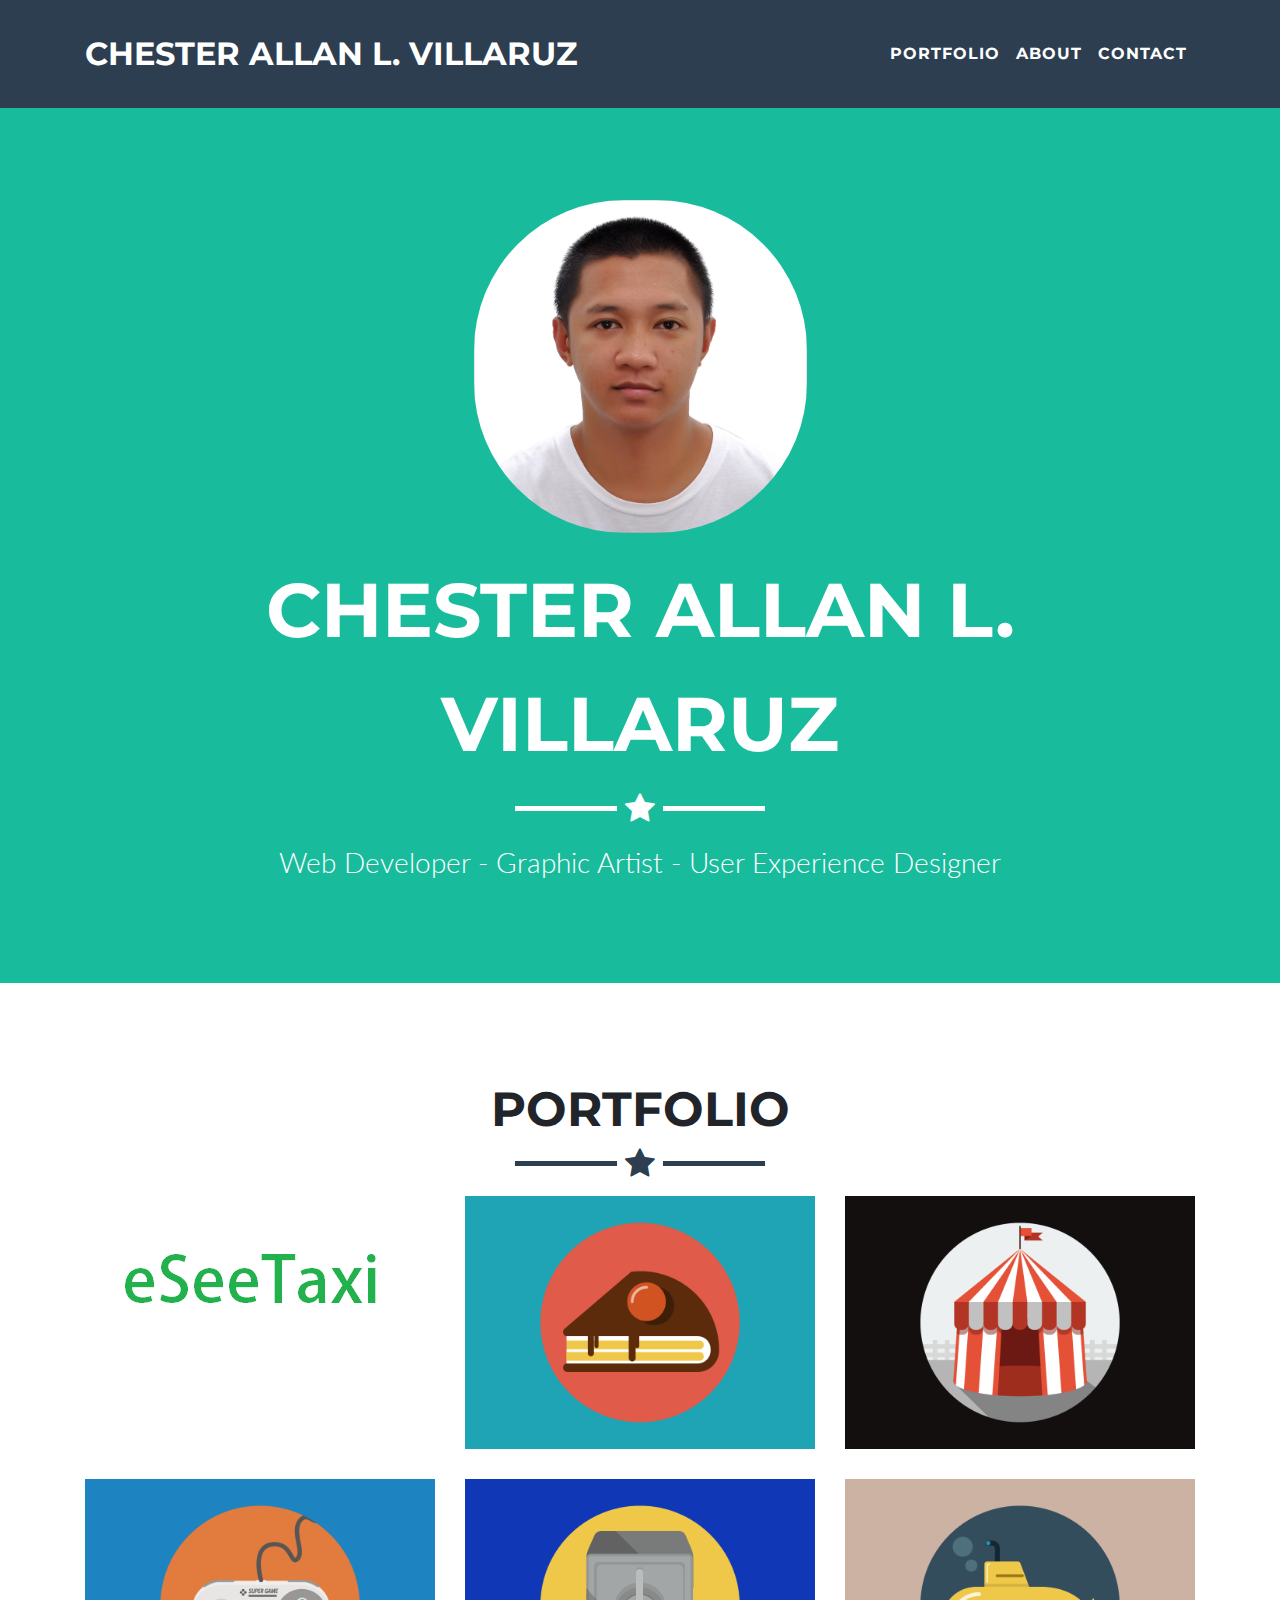
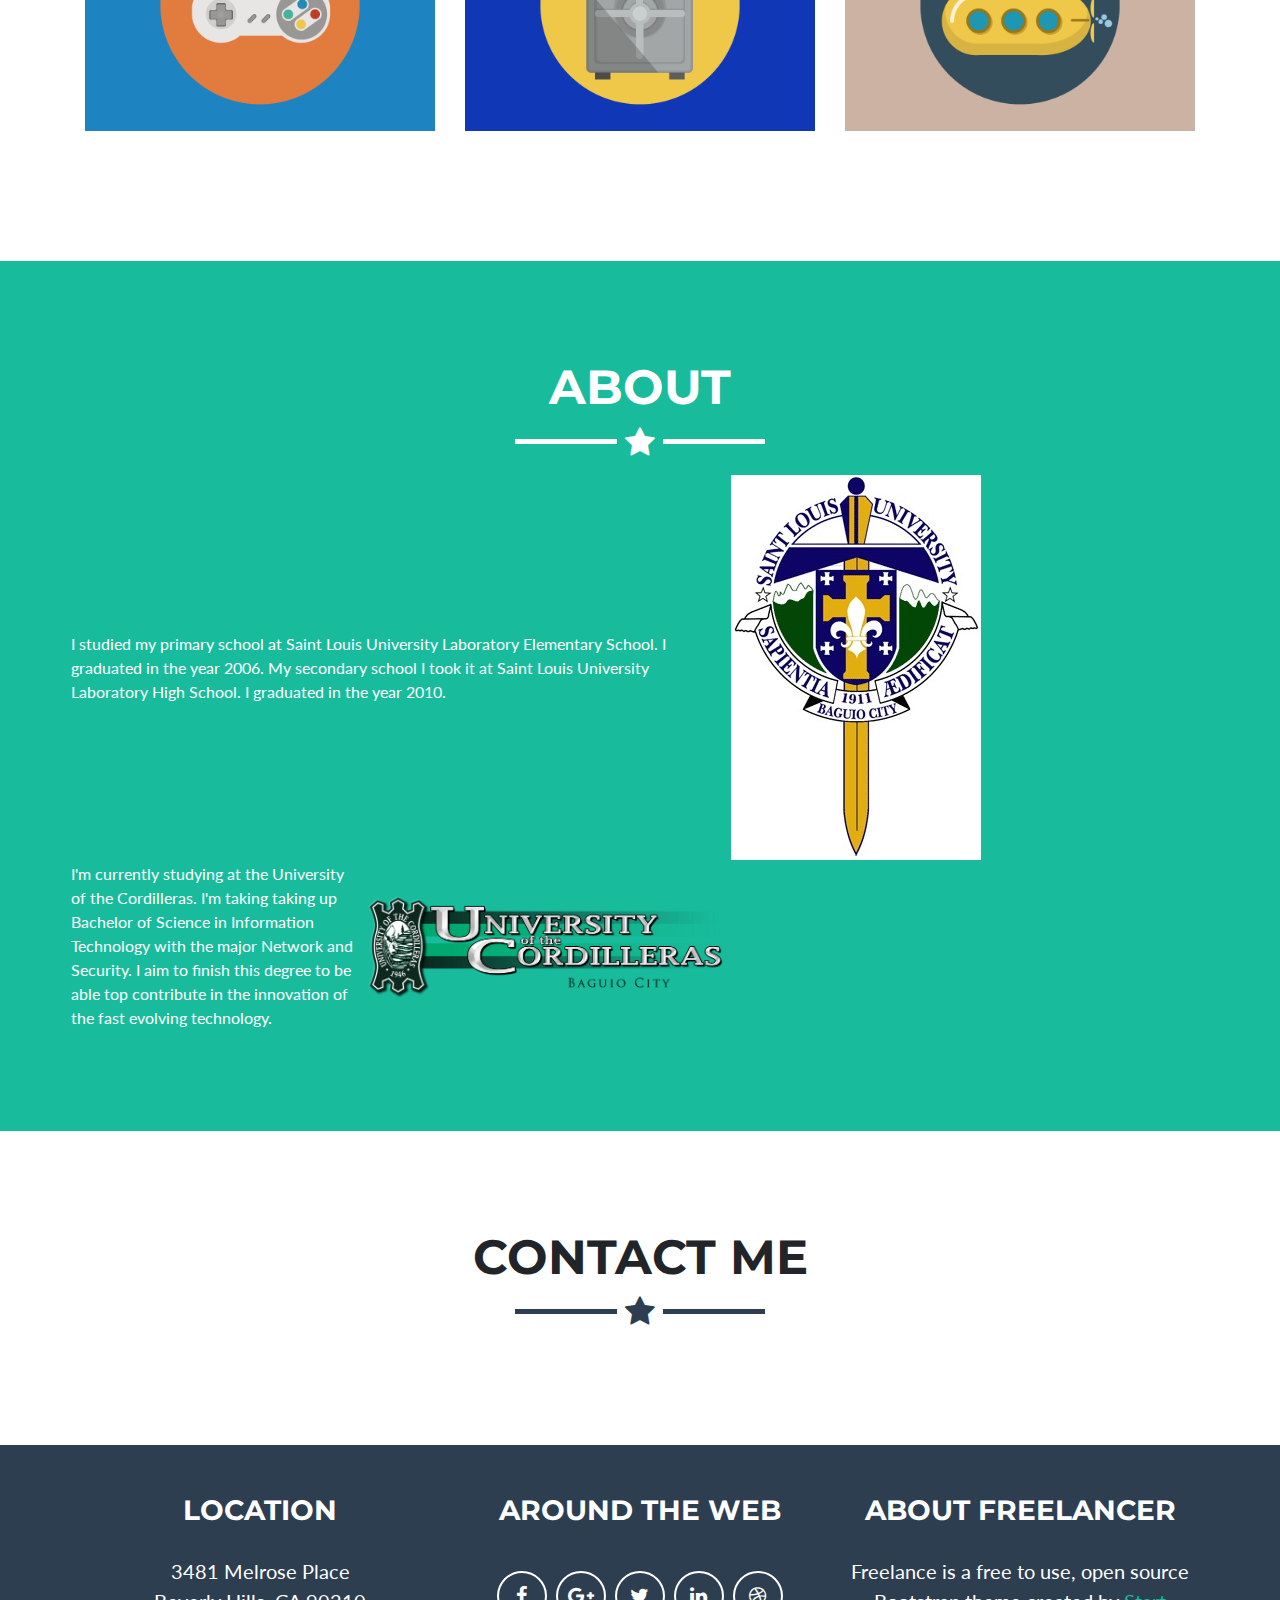
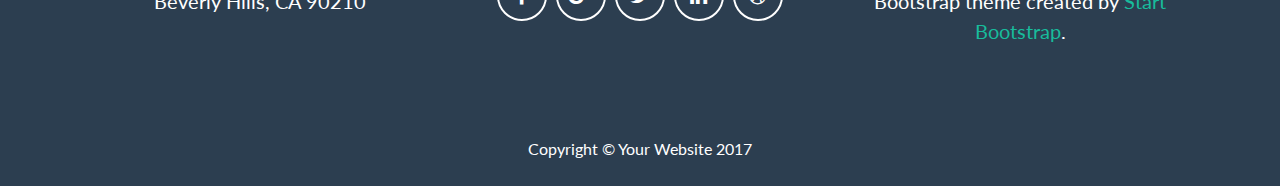
==== commit a163dc17: "comment" ====
--- a/index.html
+++ b/index.html
@@ -74,10 +74,11 @@
                   <i class="fa fa-search-plus fa-3x"></i>
                 </div>
               </div>
-              <img class="img-fluid" src="img/portfolio/cabin.png" alt="">
+              <img class="img-fluid" src="img/eSee.png" alt="">
             </a>
           </div>
-          <div class="col-sm-4 portfolio-item">
+
+       <div class="col-sm-4 portfolio-item">
             <a class="portfolio-link" href="#portfolioModal2" data-toggle="modal">
               <div class="caption">
                 <div class="caption-content">
@@ -129,6 +130,7 @@
           </div>
         </div>
       </div>
+          
     </section>
 
     <!-- About Section -->
@@ -267,28 +269,11 @@
             <div class="row">
               <div class="col-lg-8 mx-auto">
                 <div class="modal-body">
-                  <h2>Project Title</h2>
+                  <h2>eSeeTaxi: Taxi Mobile Application with Speech API for Persons with Disabilities</h2>
                   <hr class="star-primary">
-                  <img class="img-fluid img-centered" src="img/portfolio/cabin.png" alt="">
-                  <p>Use this area of the page to describe your project. The icon above is part of a free icon set by
-                    <a href="https://sellfy.com/p/8Q9P/jV3VZ/">Flat Icons</a>. On their website, you can download their free set with 16 icons, or you can purchase the entire set with 146 icons for only $12!</p>
-                  <ul class="list-inline item-details">
-                    <li>Client:
-                      <strong>
-                        <a href="http://startbootstrap.com">Start Bootstrap</a>
-                      </strong>
-                    </li>
-                    <li>Date:
-                      <strong>
-                        <a href="http://startbootstrap.com">April 2014</a>
-                      </strong>
-                    </li>
-                    <li>Service:
-                      <strong>
-                        <a href="http://startbootstrap.com">Web Development</a>
-                      </strong>
-                    </li>
-                  </ul>
+                  <img class="img-fluid img-centered" src="img/eSee.png" alt="">
+                  <p>This Taxi mobile application is used to help persons with disabilities in their transportation problems. The application helps PWD's to het taxis wherever they are. The application is Baguio City based.</p>
+                  
                   <button class="btn btn-success" type="button" data-dismiss="modal">
                     <i class="fa fa-times"></i>
                     Close</button>
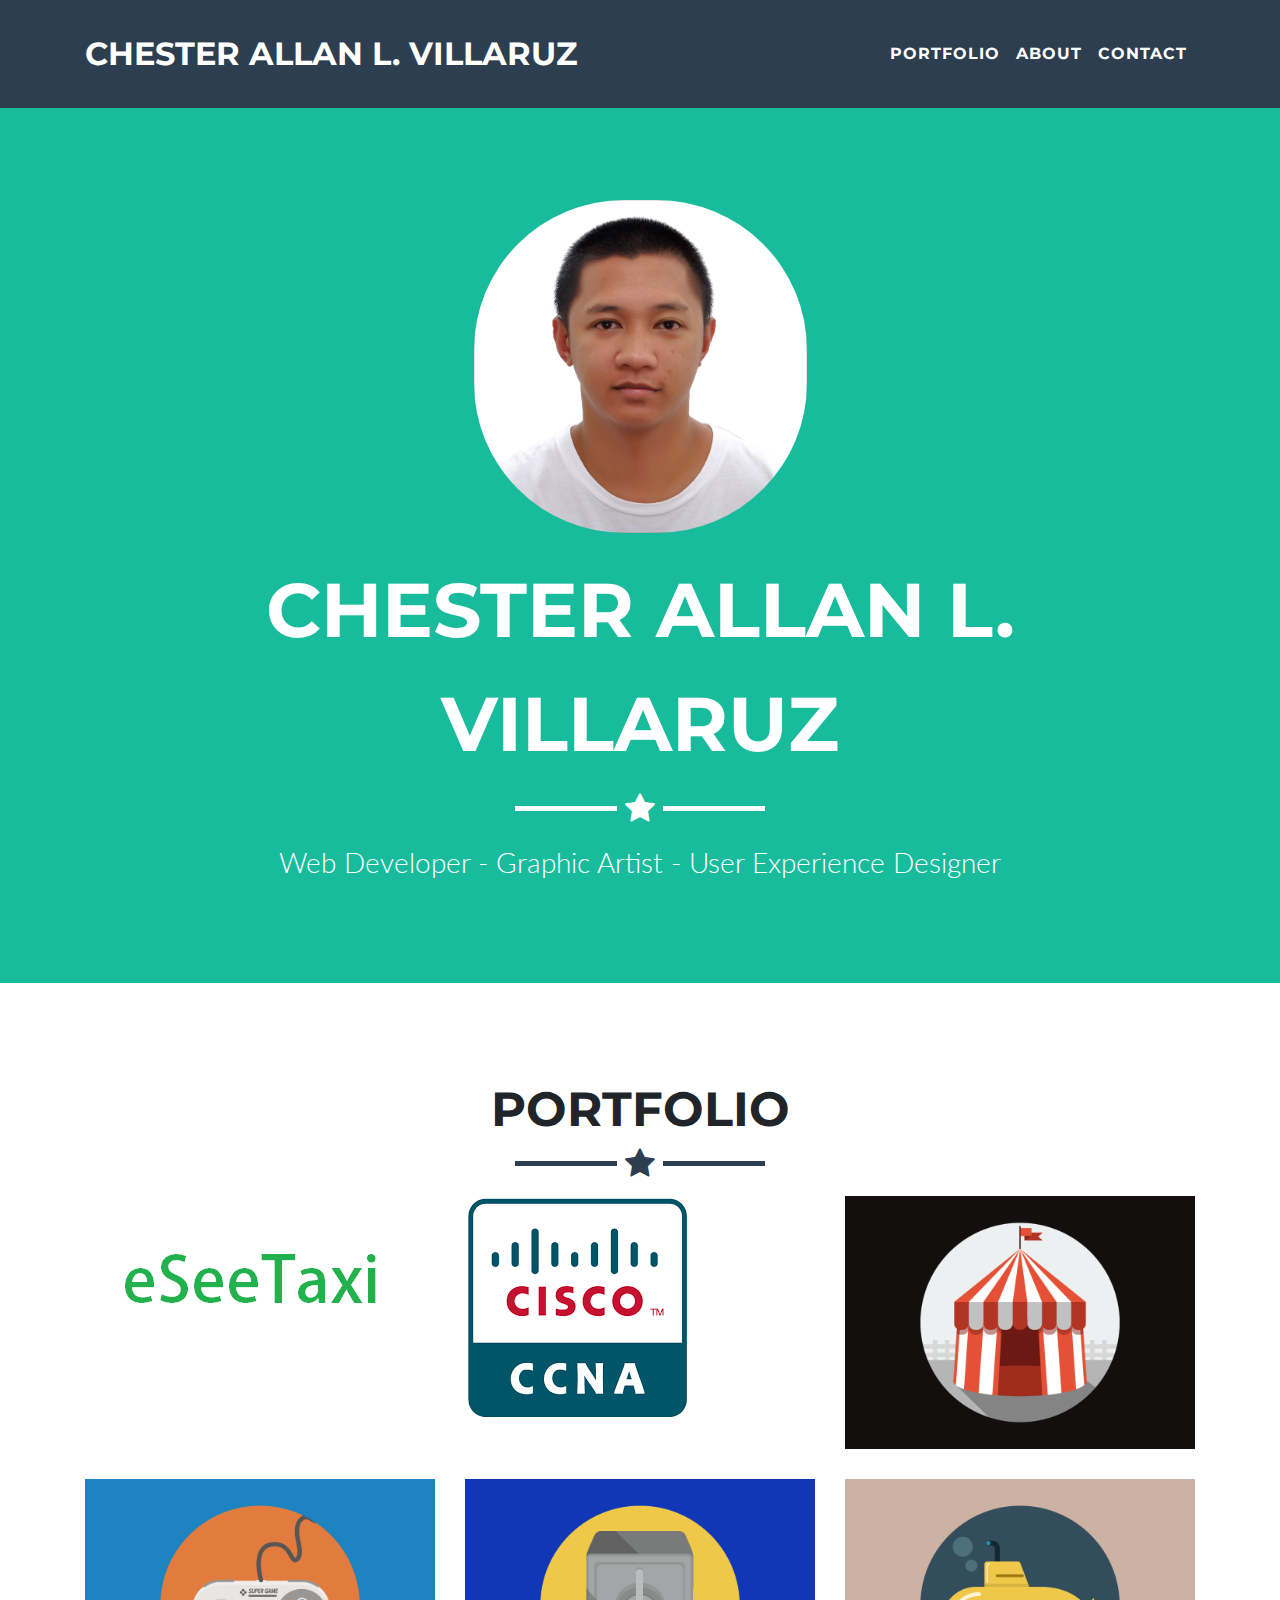
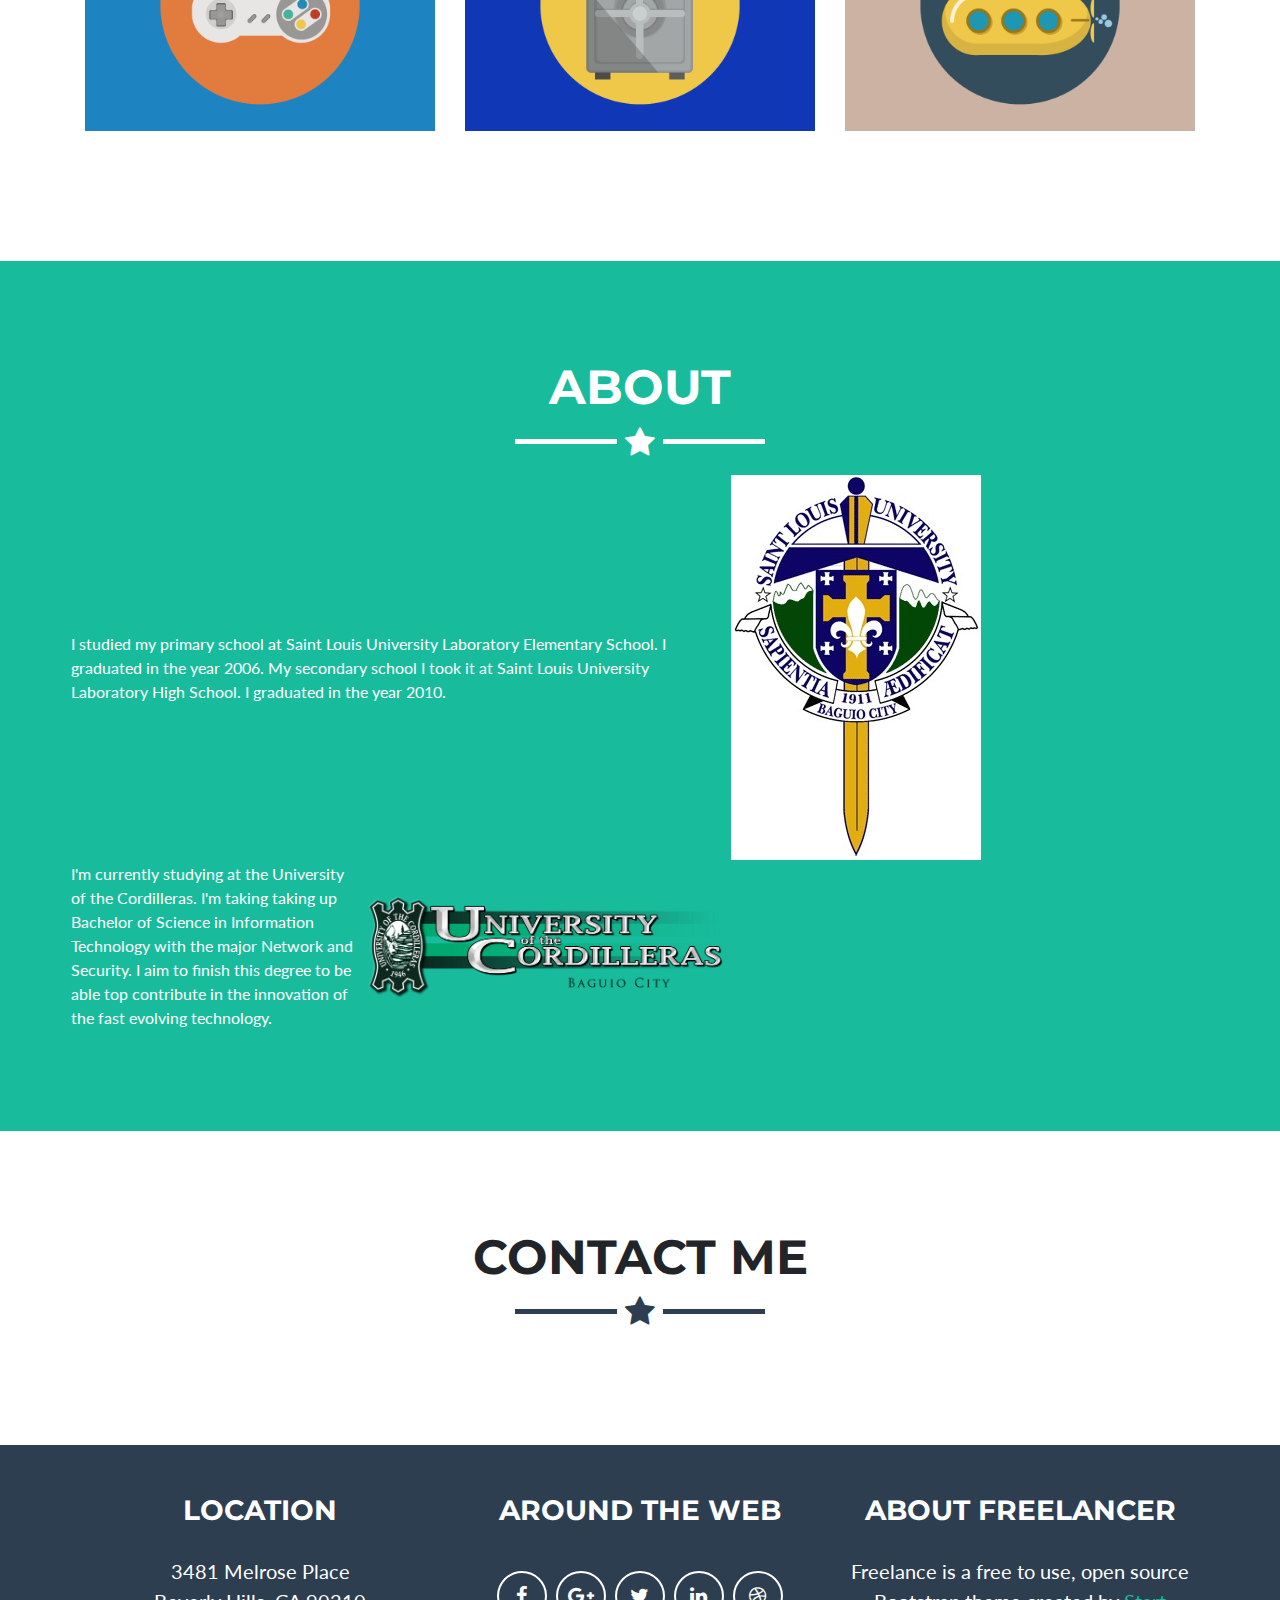
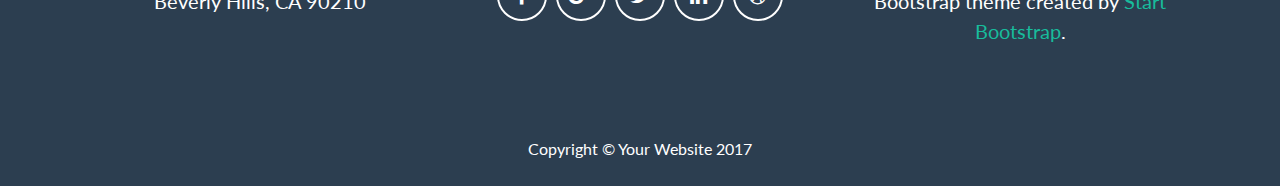
==== commit 62952f07: "comment" ====
--- a/index.html
+++ b/index.html
@@ -85,7 +85,7 @@
                   <i class="fa fa-search-plus fa-3x"></i>
                 </div>
               </div>
-              <img class="img-fluid" src="img/portfolio/cake.png" alt="">
+              <img class="img-fluid" src="img/ccna.png" alt="">
             </a>
           </div>
           <div class="col-sm-4 portfolio-item">
@@ -296,28 +296,11 @@
             <div class="row">
               <div class="col-lg-8 mx-auto">
                 <div class="modal-body">
-                  <h2>Project Title</h2>
+                  <h2>CCNA</h2>
                   <hr class="star-primary">
-                  <img class="img-fluid img-centered" src="img/portfolio/cake.png" alt="">
-                  <p>Use this area of the page to describe your project. The icon above is part of a free icon set by
-                    <a href="https://sellfy.com/p/8Q9P/jV3VZ/">Flat Icons</a>. On their website, you can download their free set with 16 icons, or you can purchase the entire set with 146 icons for only $12!</p>
-                  <ul class="list-inline item-details">
-                    <li>Client:
-                      <strong>
-                        <a href="http://startbootstrap.com">Start Bootstrap</a>
-                      </strong>
-                    </li>
-                    <li>Date:
-                      <strong>
-                        <a href="http://startbootstrap.com">April 2014</a>
-                      </strong>
-                    </li>
-                    <li>Service:
-                      <strong>
-                        <a href="http://startbootstrap.com">Web Development</a>
-                      </strong>
-                    </li>
-                  </ul>
+                  <img class="img-fluid img-centered" src="img/ccna.png" alt="">
+                  <p>Studied and completed CISCO LAN Switches and Router installation and configuration (CCNA 1 to CCNA 4)</p>
+                  
                   <button class="btn btn-success" type="button" data-dismiss="modal">
                     <i class="fa fa-times"></i>
                     Close</button>
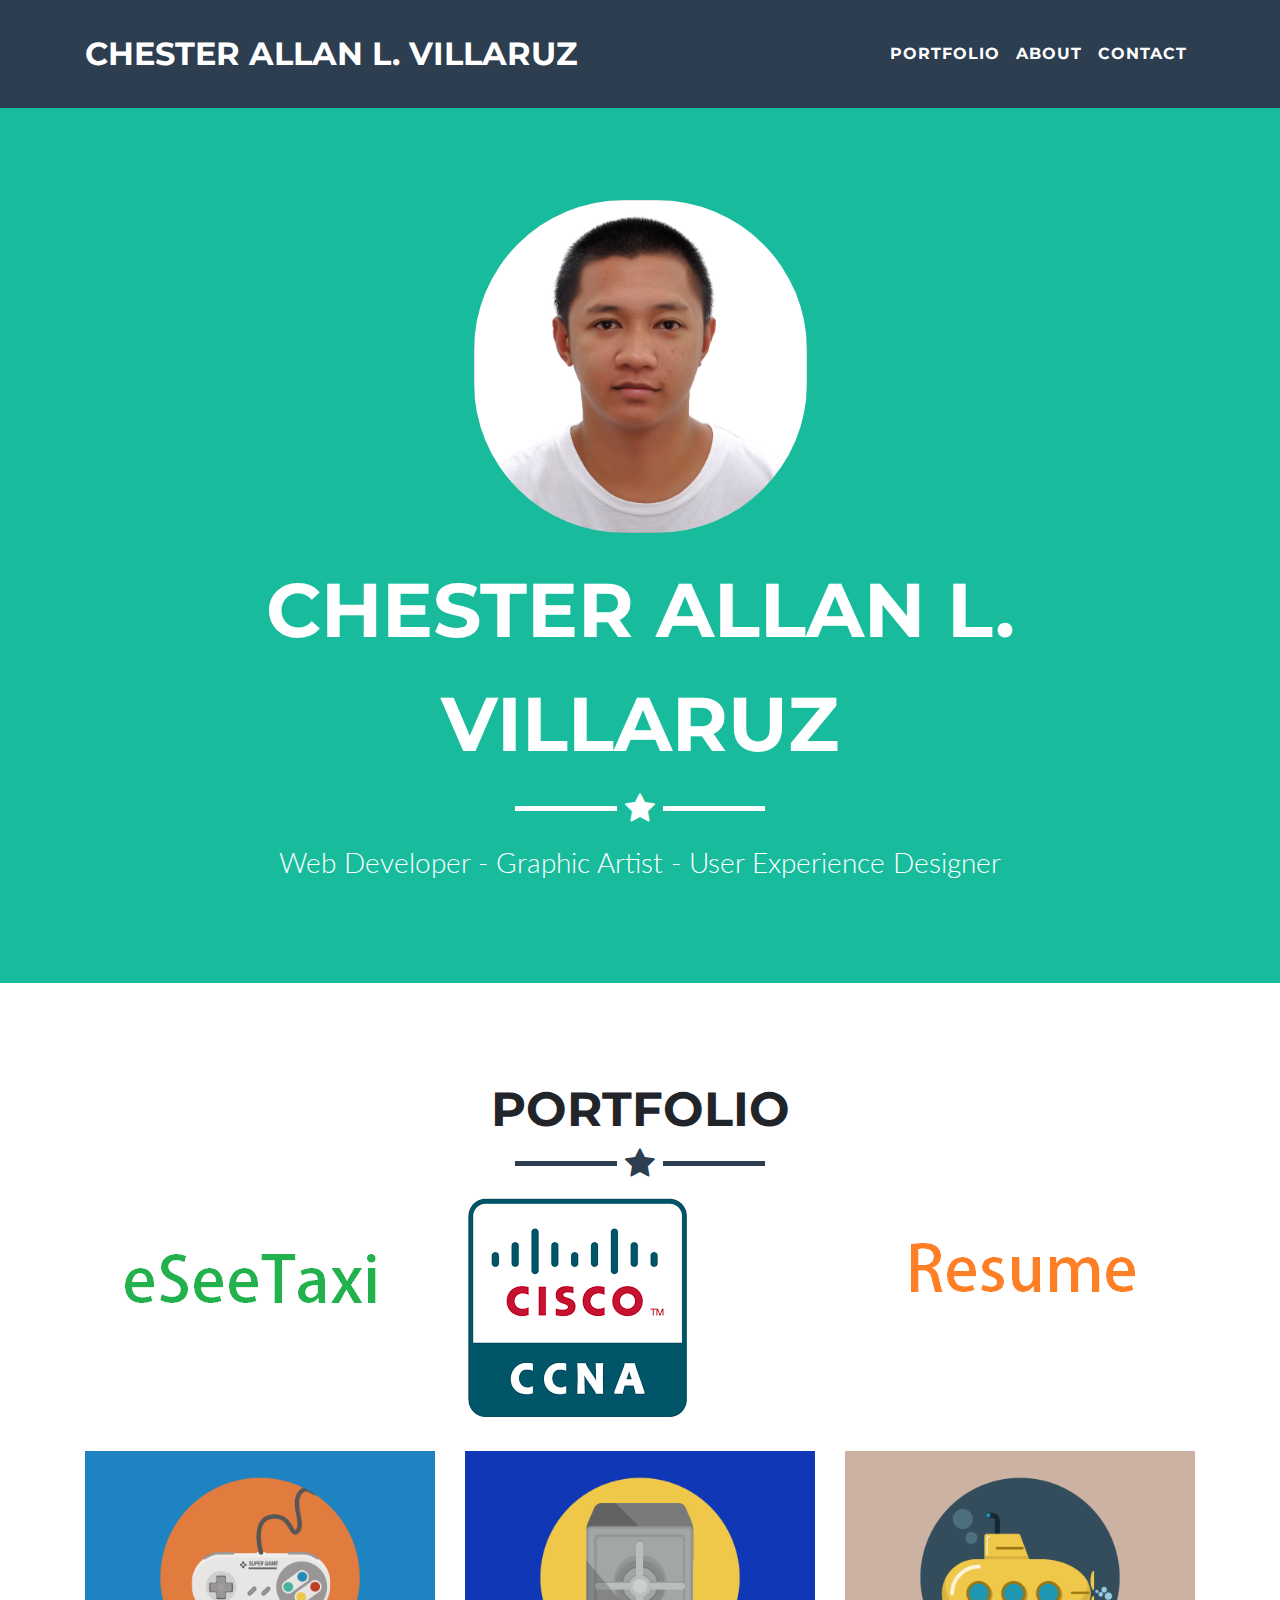
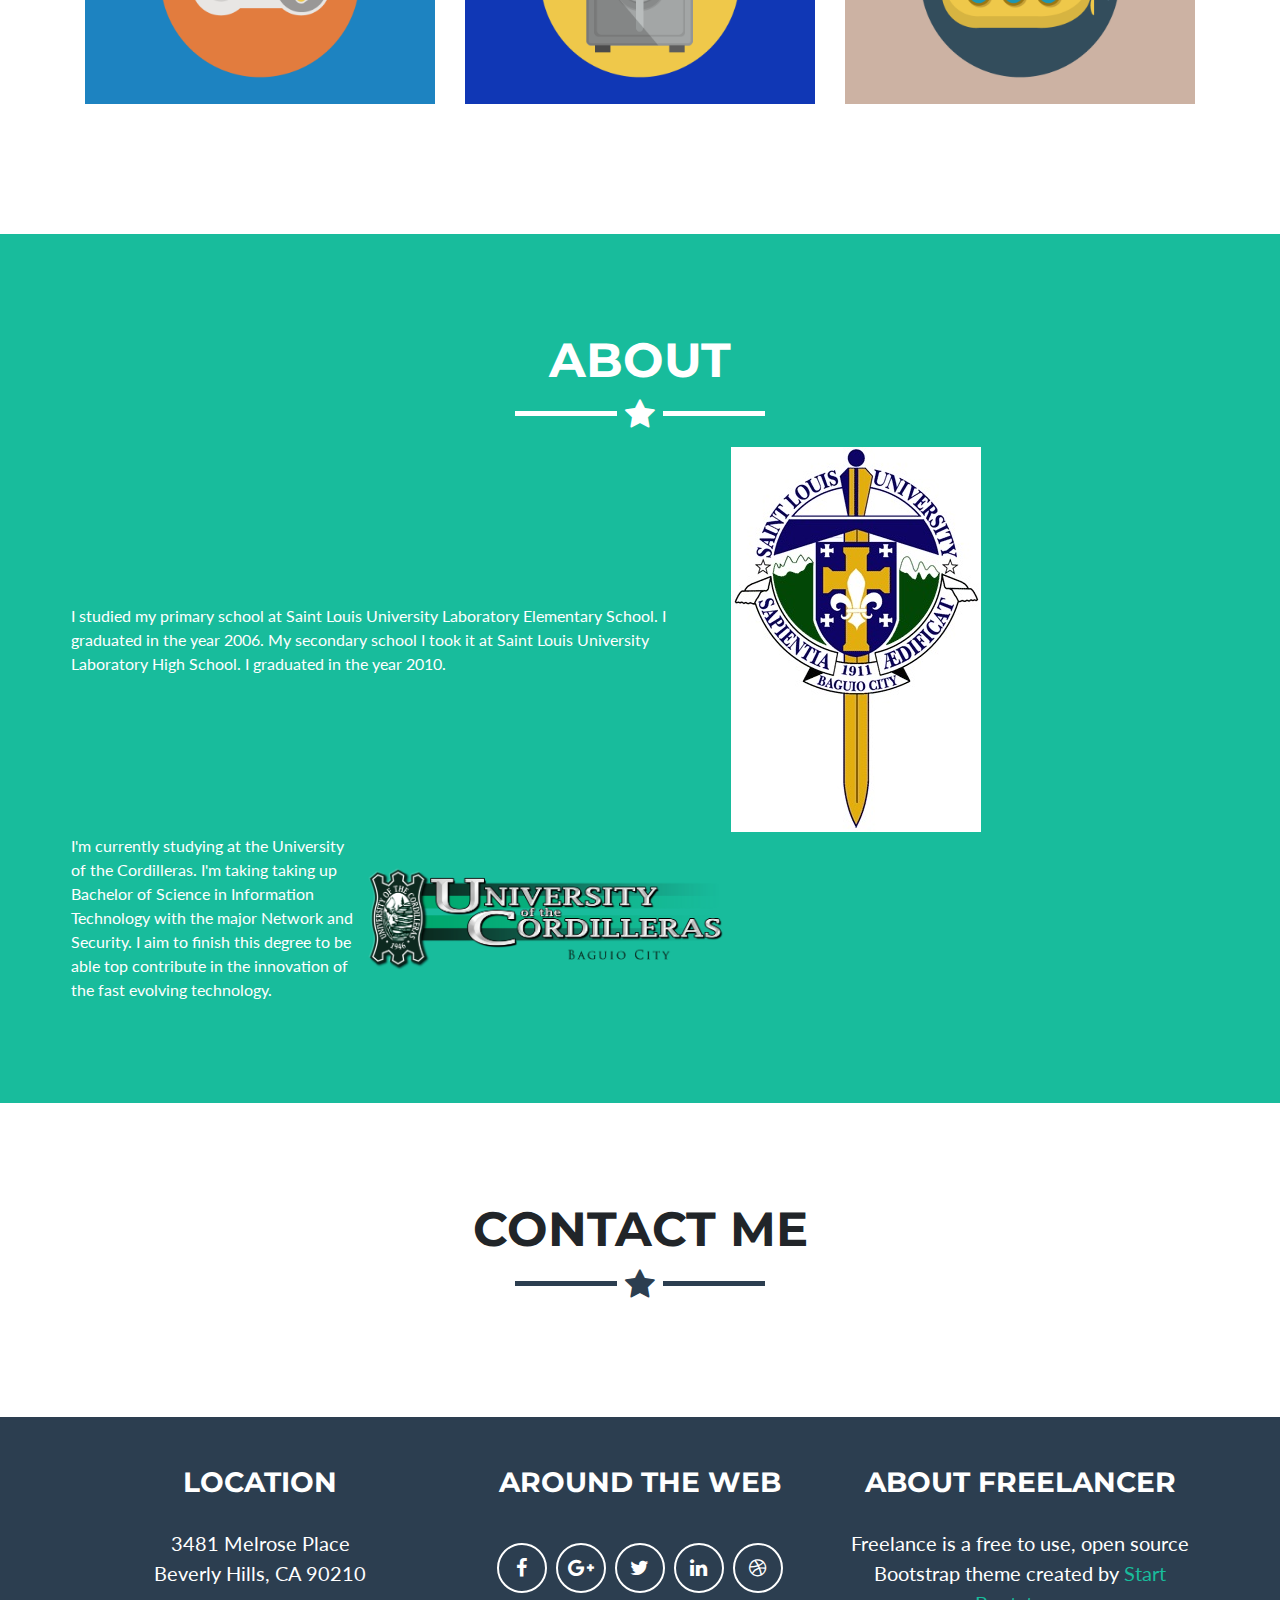
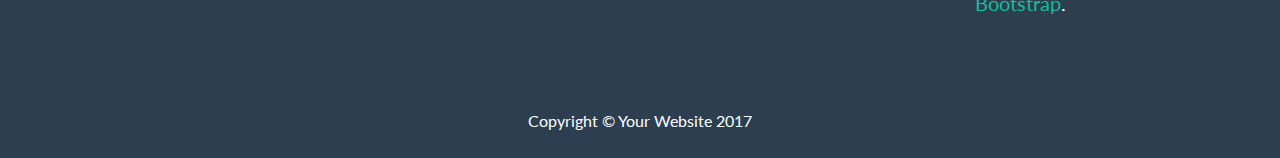
==== commit f8245527: "comment" ====
--- a/index.html
+++ b/index.html
@@ -95,7 +95,7 @@
                   <i class="fa fa-search-plus fa-3x"></i>
                 </div>
               </div>
-              <img class="img-fluid" src="img/portfolio/circus.png" alt="">
+             <a href="Resume.html"><img class="img-fluid" src="img/resume.png" alt=""></a>
             </a>
           </div>
           <div class="col-sm-4 portfolio-item">
@@ -311,50 +311,7 @@
         </div>
       </div>
     </div>
-    <div class="portfolio-modal modal fade" id="portfolioModal3" tabindex="-1" role="dialog" aria-hidden="true">
-      <div class="modal-dialog" role="document">
-        <div class="modal-content">
-          <div class="close-modal" data-dismiss="modal">
-            <div class="lr">
-              <div class="rl"></div>
-            </div>
-          </div>
-          <div class="container">
-            <div class="row">
-              <div class="col-lg-8 mx-auto">
-                <div class="modal-body">
-                  <h2>Project Title</h2>
-                  <hr class="star-primary">
-                  <img class="img-fluid img-centered" src="img/portfolio/circus.png" alt="">
-                  <p>Use this area of the page to describe your project. The icon above is part of a free icon set by
-                    <a href="https://sellfy.com/p/8Q9P/jV3VZ/">Flat Icons</a>. On their website, you can download their free set with 16 icons, or you can purchase the entire set with 146 icons for only $12!</p>
-                  <ul class="list-inline item-details">
-                    <li>Client:
-                      <strong>
-                        <a href="http://startbootstrap.com">Start Bootstrap</a>
-                      </strong>
-                    </li>
-                    <li>Date:
-                      <strong>
-                        <a href="http://startbootstrap.com">April 2014</a>
-                      </strong>
-                    </li>
-                    <li>Service:
-                      <strong>
-                        <a href="http://startbootstrap.com">Web Development</a>
-                      </strong>
-                    </li>
-                  </ul>
-                  <button class="btn btn-success" type="button" data-dismiss="modal">
-                    <i class="fa fa-times"></i>
-                    Close</button>
-                </div>
-              </div>
-            </div>
-          </div>
-        </div>
-      </div>
-    </div>
+    
     <div class="portfolio-modal modal fade" id="portfolioModal4" tabindex="-1" role="dialog" aria-hidden="true">
       <div class="modal-dialog" role="document">
         <div class="modal-content">
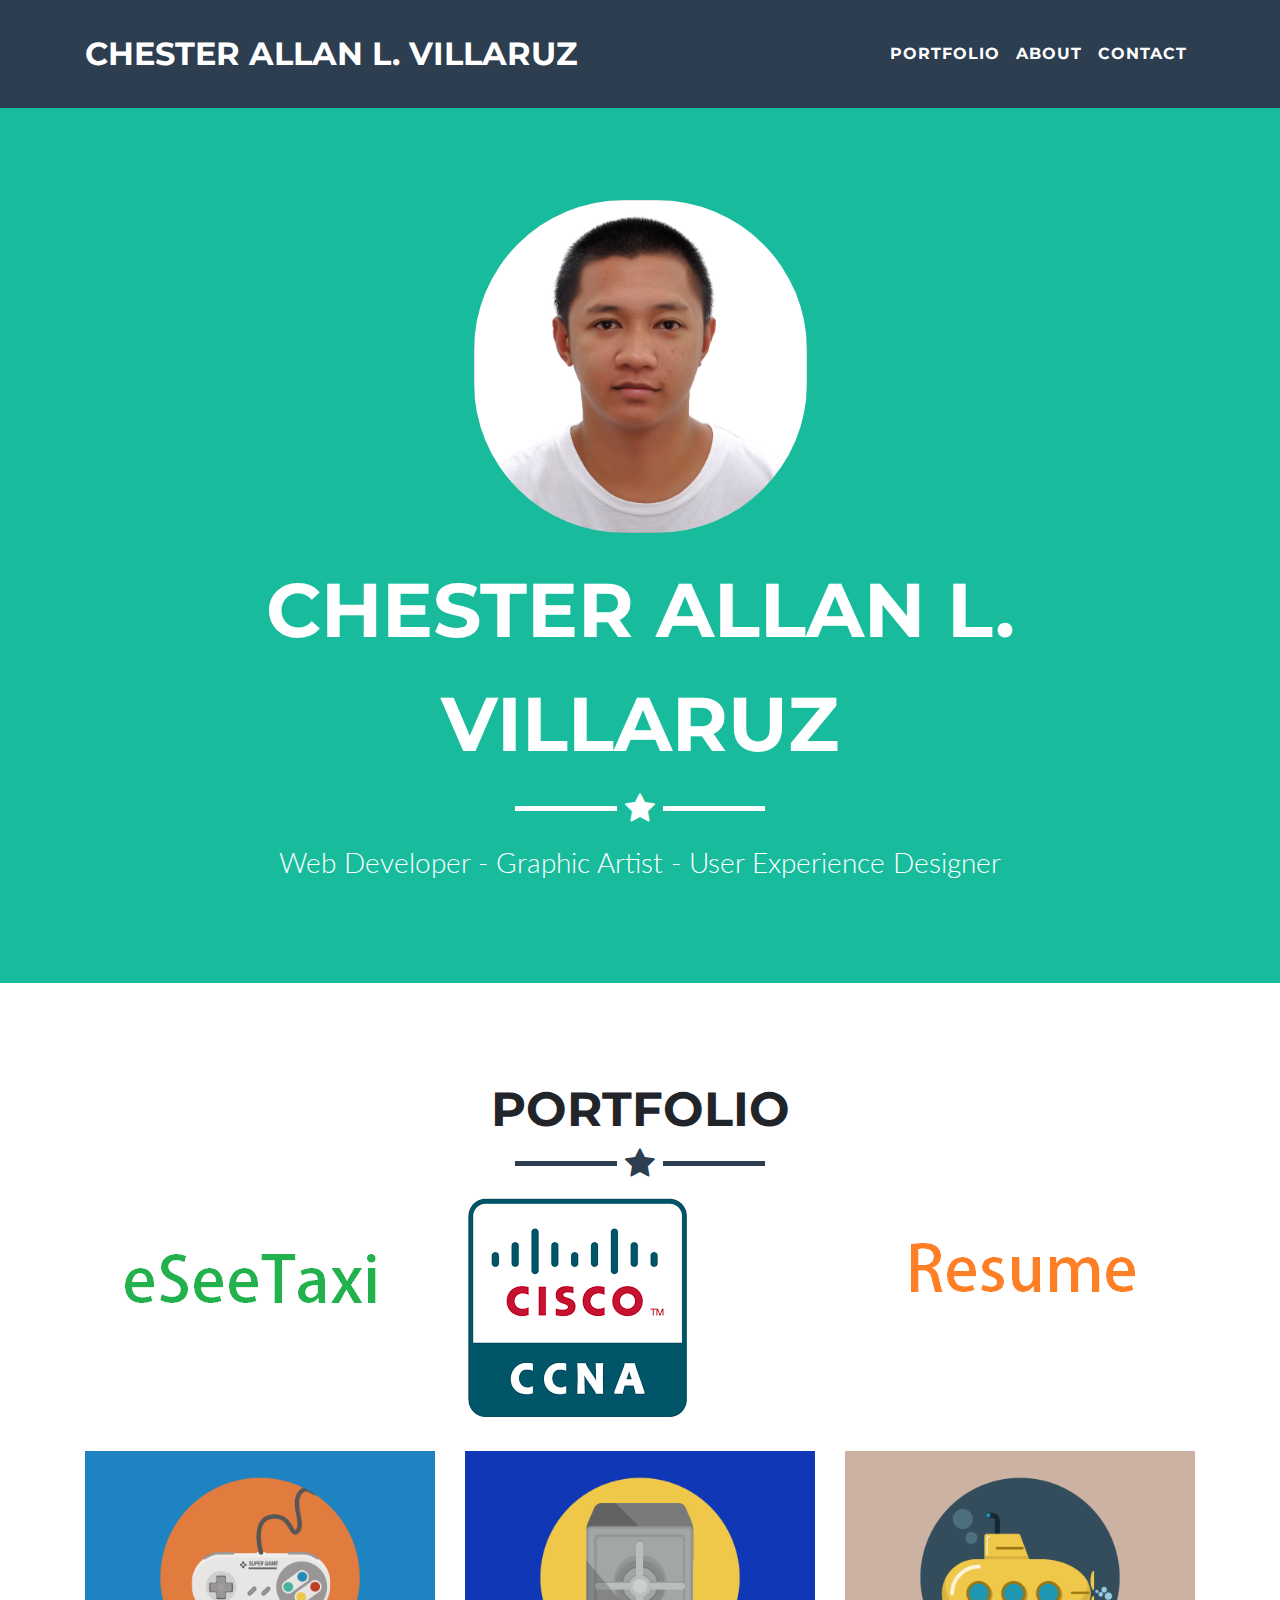
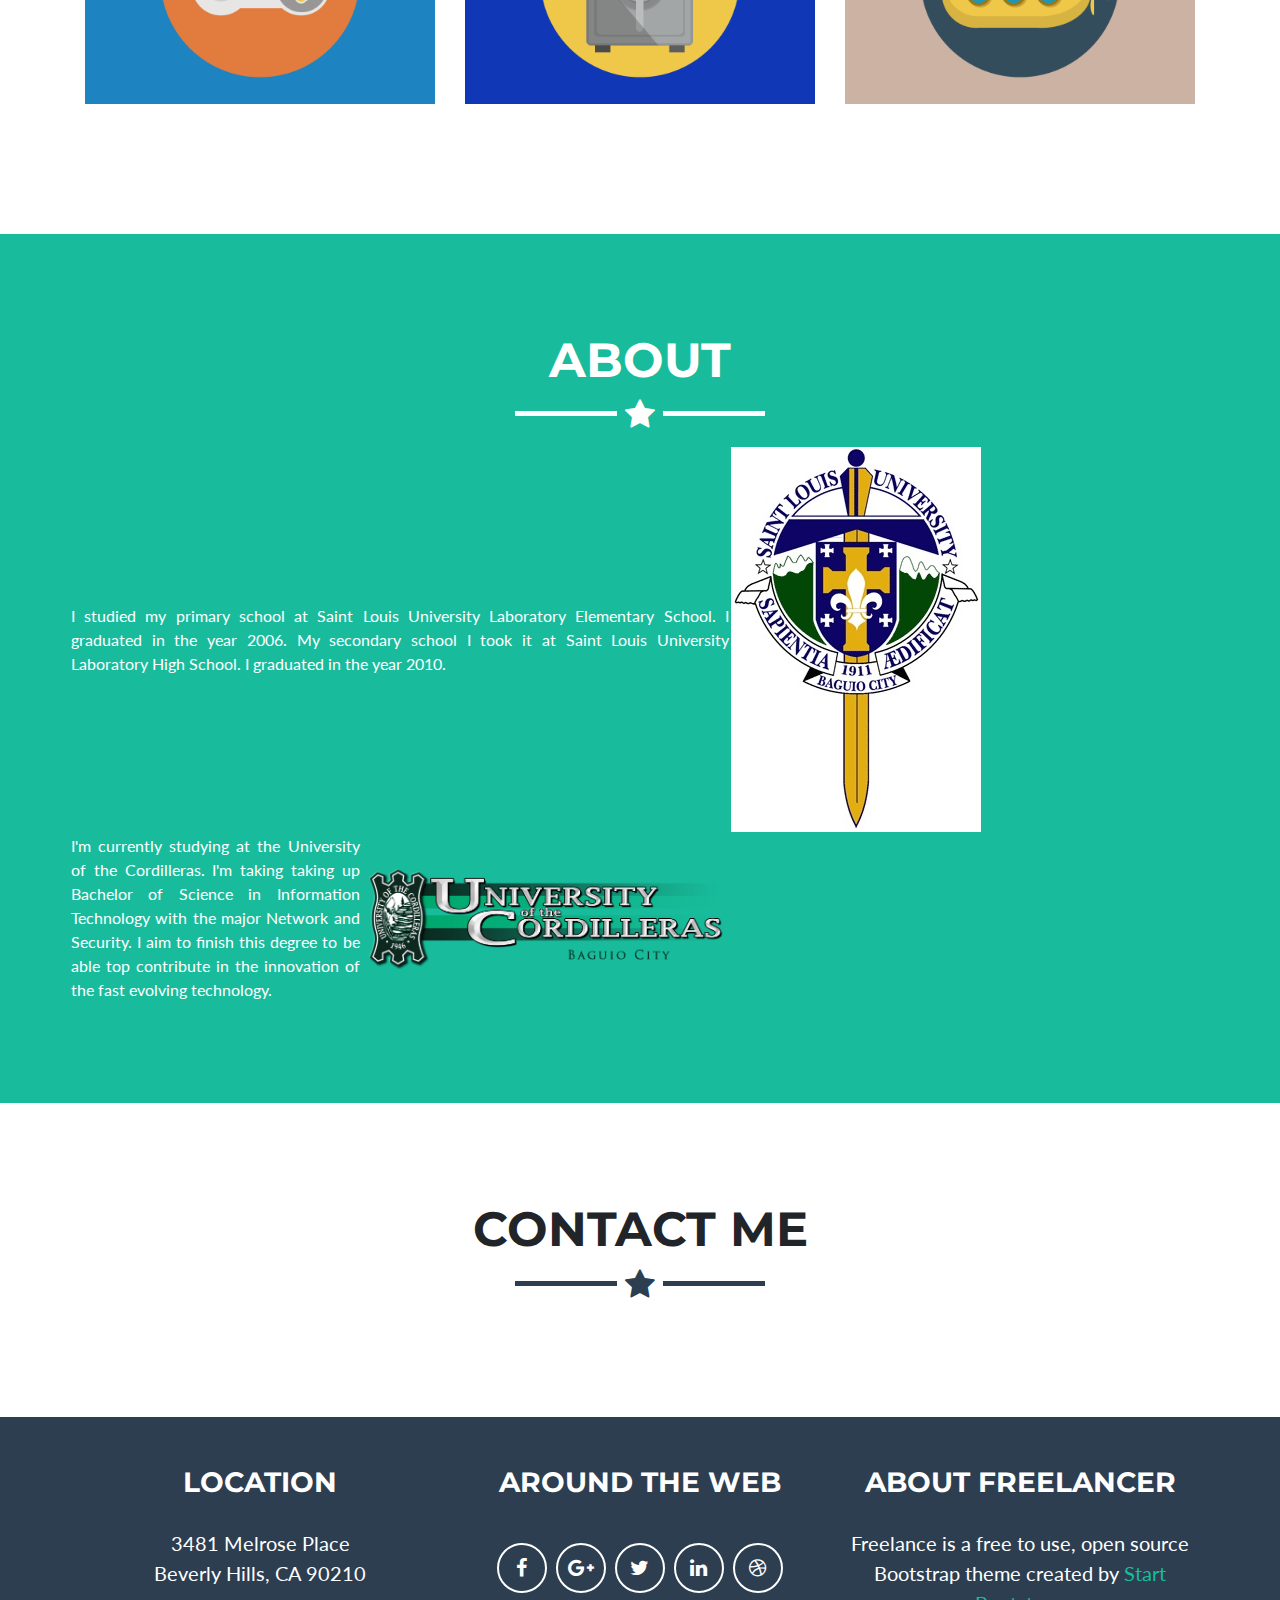
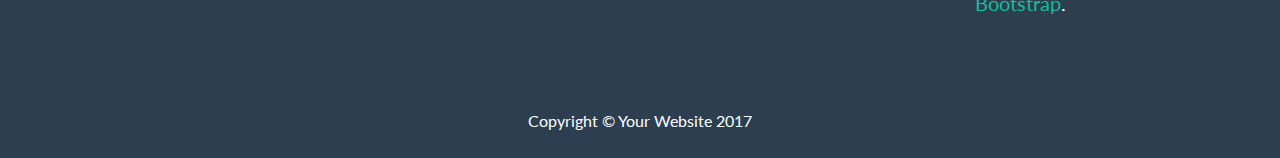
==== commit b3d9431b: "comment" ====
--- a/index.html
+++ b/index.html
@@ -8,7 +8,7 @@
     <meta name="description" content="">
     <meta name="author" content="">
 
-    <title>Freelancer - Start Bootstrap Theme</title>
+    <title>Villaruz Chester Allan</title>
 
     <!-- Bootstrap core CSS -->
     <link href="vendor/bootstrap/css/bootstrap.min.css" rel="stylesheet">
@@ -142,15 +142,21 @@
           <div class="aboutTable">
             <table width="80%" align="img-centered">
               <tr>
+                
+            
                 <td colspan="10">I studied my primary school at Saint Louis University Laboratory Elementary School. I graduated in the year 2006. My secondary school I took it at Saint Louis University 
-                Laboratory High School. I graduated in the year 2010. </td>
-                <td colspan="10"><img id="slu" src="img/slu.jpg"></td>
+                Laboratory High School. I graduated in the year 2010.</td>
+                    <td><img id="slu" src="img/slu.jpg" align="img-centered"></td>
+               
               </tr>
 
               <tr>
+               
+                
+                
                 <td>I'm currently studying at the University of the Cordilleras. I'm taking taking up Bachelor of Science in Information Technology with the major Network and Security. I aim to finish this degree to be able top contribute in the innovation of the fast evolving technology.
+                <td><img id="uc" src="img/uc.png"></td>
                </td>
-               <td><img id="uc" src="img/uc.png"></td>
               </tr>
             </table>
           </div>
@@ -273,7 +279,8 @@
                   <hr class="star-primary">
                   <img class="img-fluid img-centered" src="img/eSee.png" alt="">
                   <p>This Taxi mobile application is used to help persons with disabilities in their transportation problems. The application helps PWD's to het taxis wherever they are. The application is Baguio City based.</p>
-                  
+                  <img src="eSee.png">
+                  <br />
                   <button class="btn btn-success" type="button" data-dismiss="modal">
                     <i class="fa fa-times"></i>
                     Close</button>
--- a/css/freelancer.css
+++ b/css/freelancer.css
@@ -458,4 +458,10 @@
   width: 30%;
   height: 30%;
   border-radius: 150px;
+}
+
+
+.aboutTable {
+
+  text-align: justify;
 }